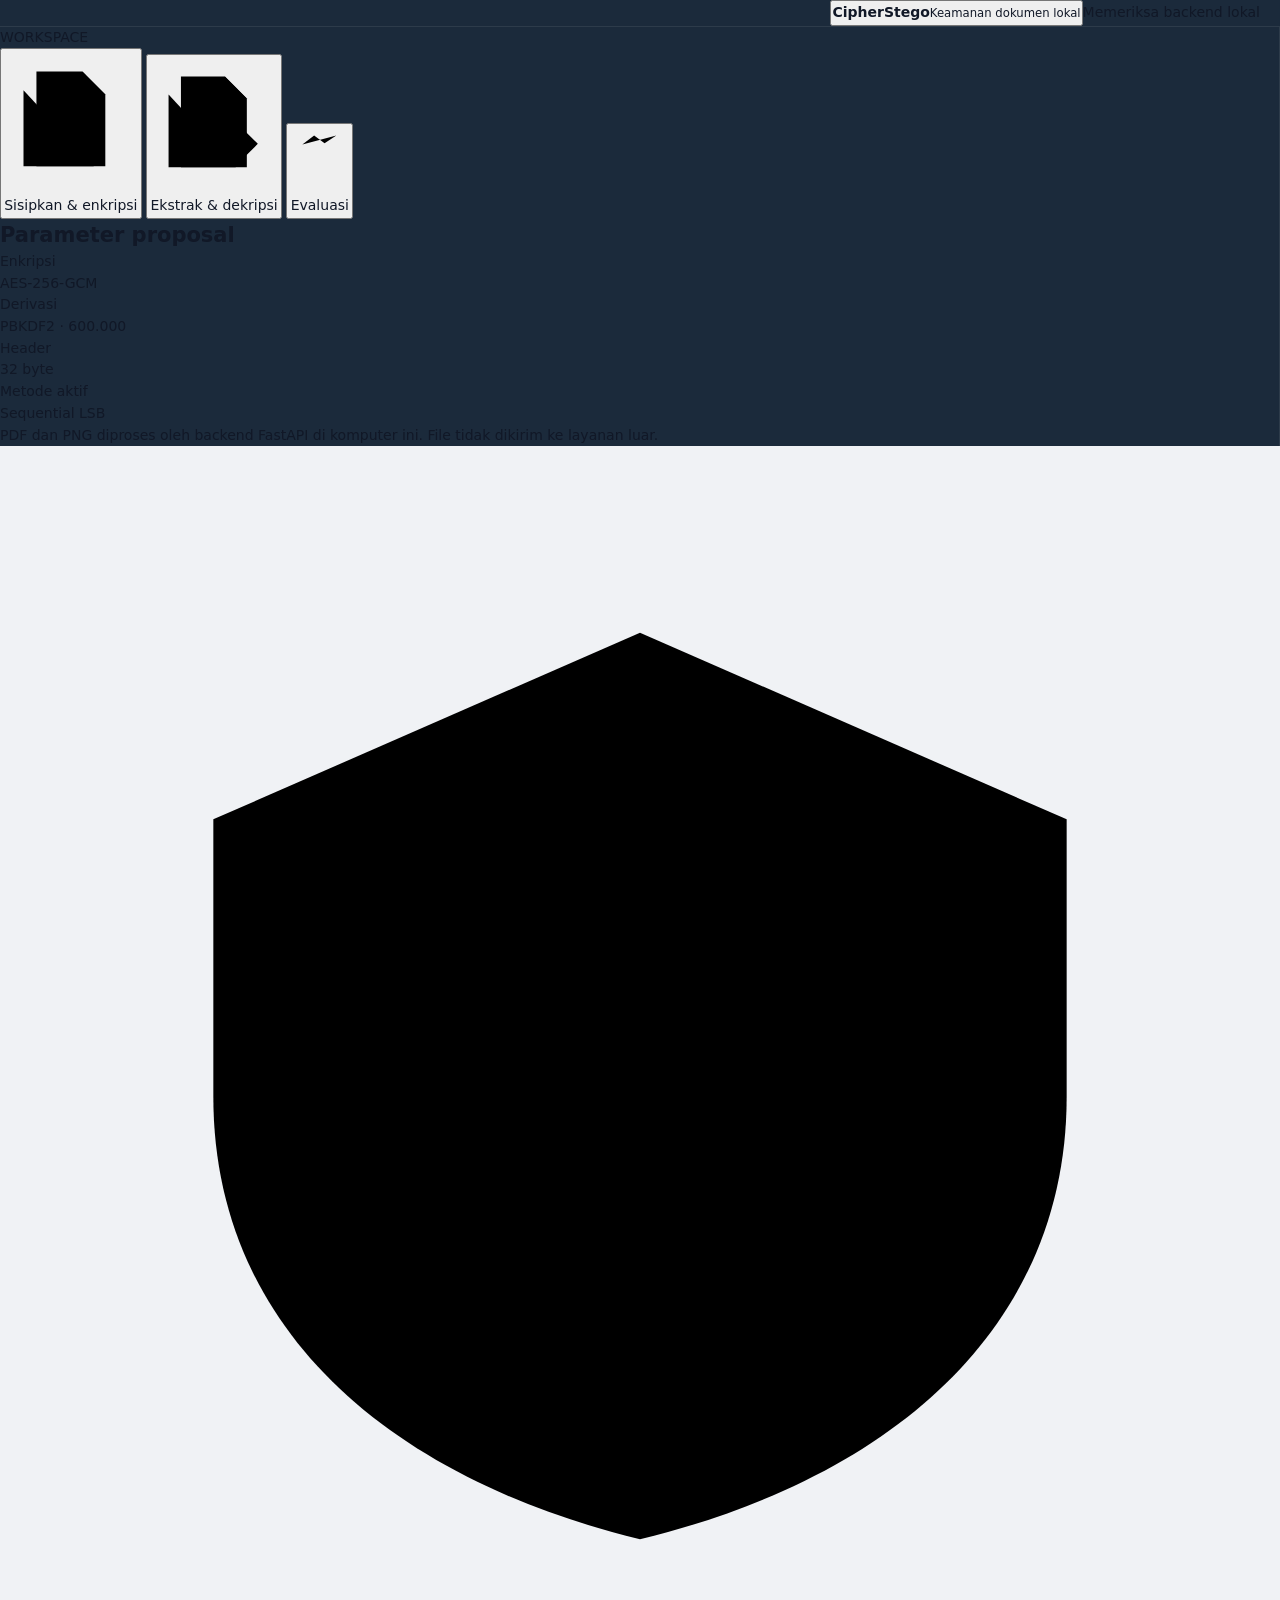
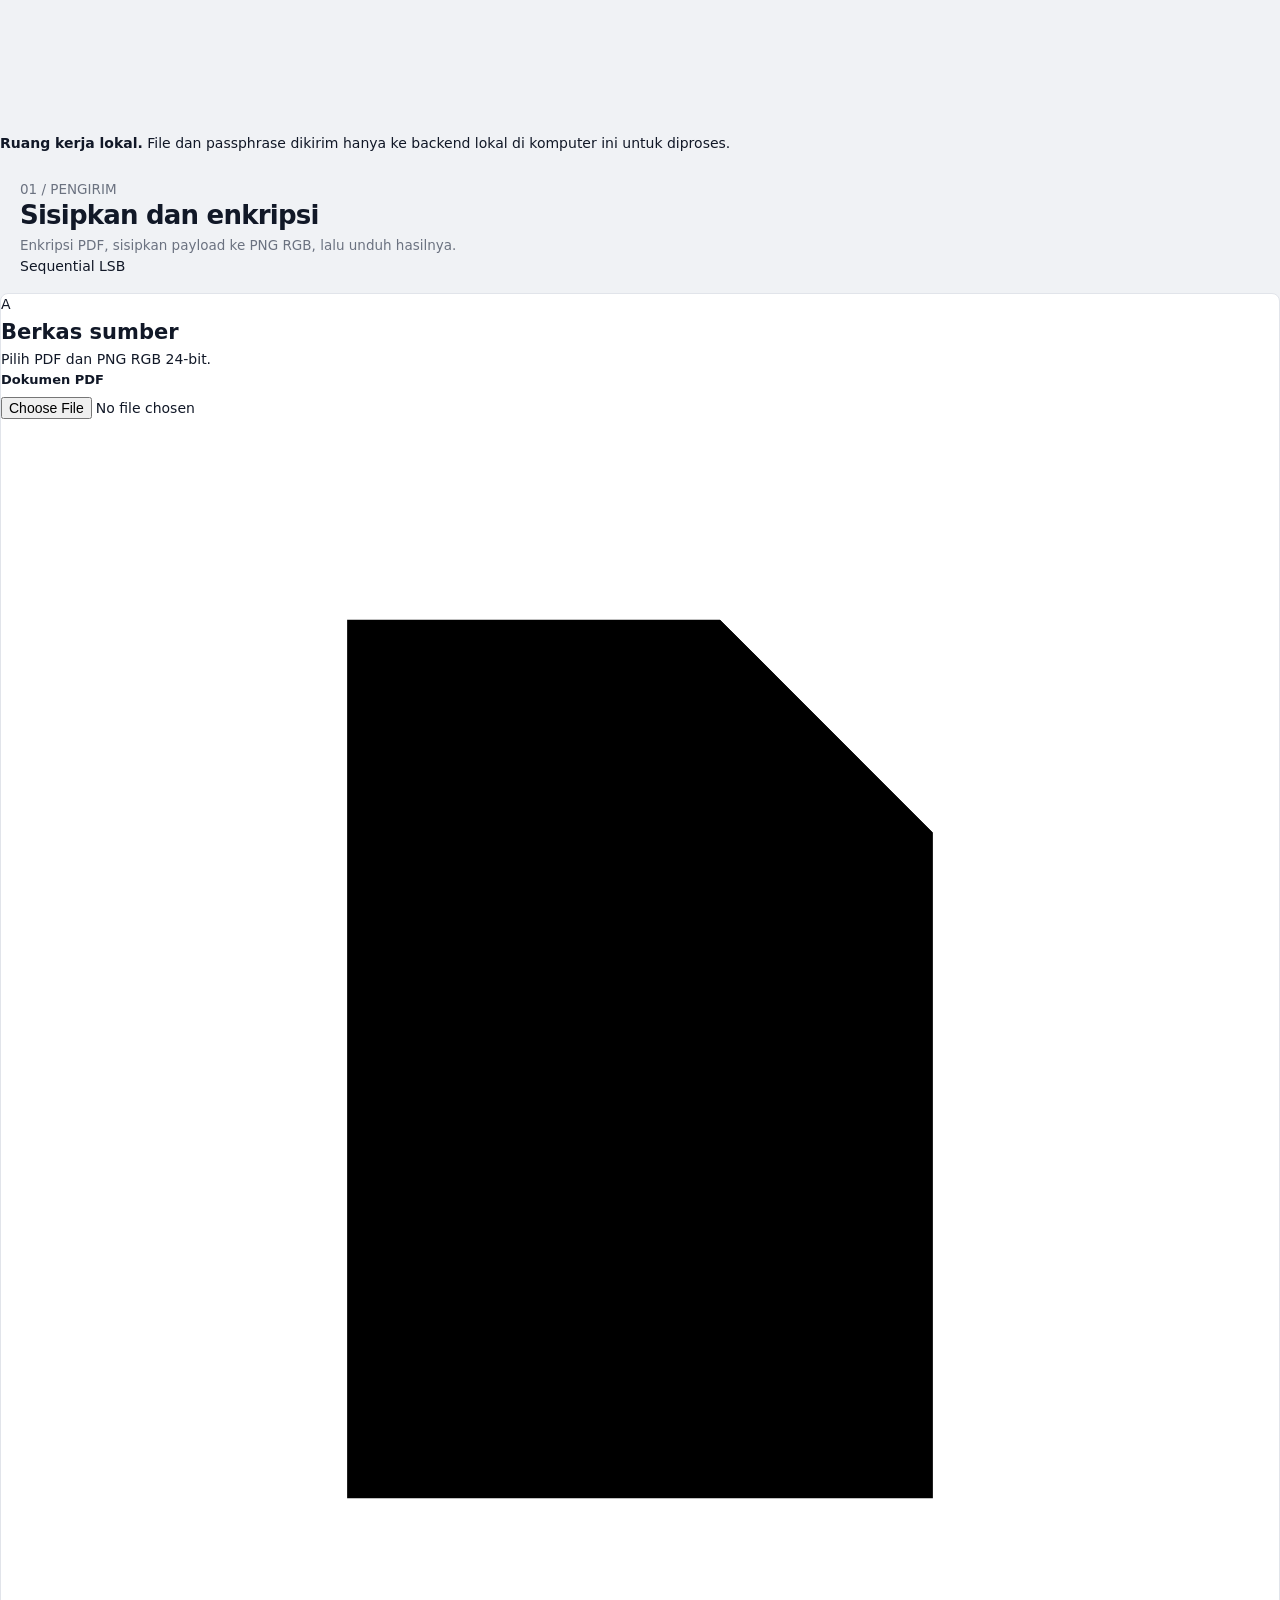
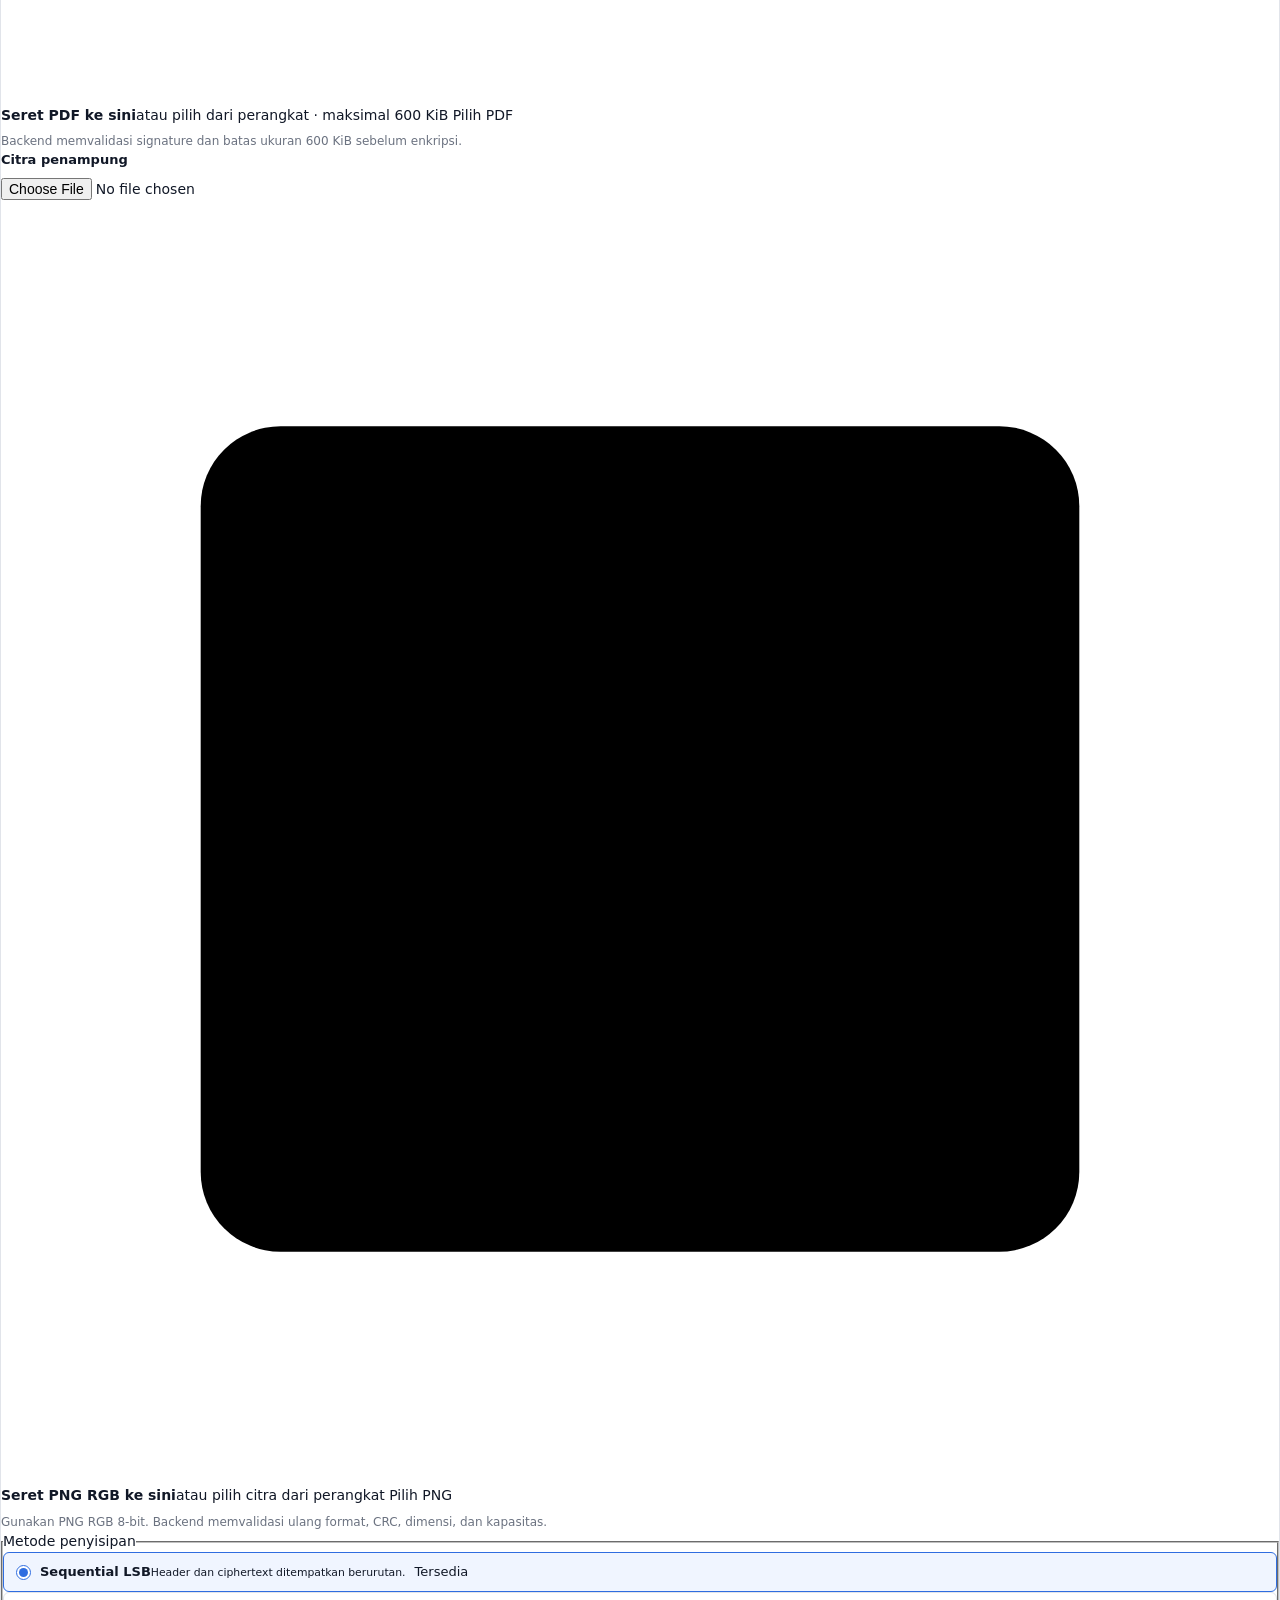
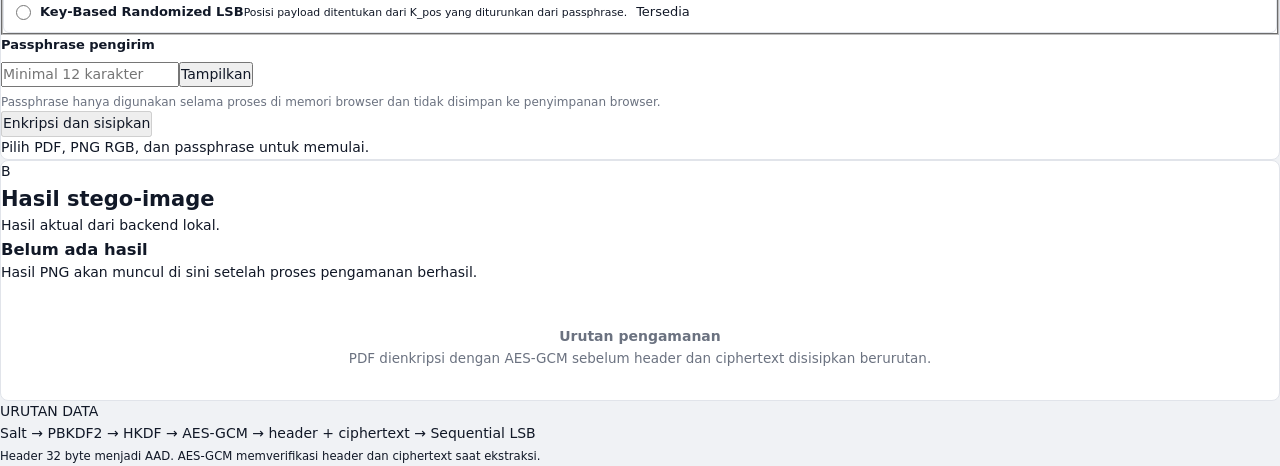
==== frontend/index.html @ 3d760111 "Restructure repository: include backend, frontend, android, docs, and cleanup pycache" ====
<!doctype html>
<html lang="id">
<head>
  <meta charset="utf-8">
  <meta name="viewport" content="width=device-width, initial-scale=1">
  <meta name="color-scheme" content="light">
  <meta name="theme-color" content="#f4f5f3">
  <title>CipherStego | Workstation Keamanan Dokumen</title>
  <link rel="stylesheet" href="/styles.css">
  <script src="/app.js" defer></script>
</head>
<body>
  <header class="topbar">
    <button class="brand" id="brand-home" type="button" aria-label="Buka Sisipkan dan enkripsi">
      <span class="brand-mark" aria-hidden="true"><span></span><span></span><span></span></span>
      <span class="brand-copy"><strong>CipherStego</strong><small>Keamanan dokumen lokal</small></span>
    </button>
    <div class="topbar-status">
      <span class="status-pip" aria-hidden="true"></span>
      <span id="backend-status" role="status" aria-live="polite">Memeriksa backend lokal</span>
    </div>
  </header>

  <aside class="sidebar" id="sidebar">
    <div class="nav-group">
      <p class="nav-caption">WORKSPACE</p>
      <nav class="main-nav" aria-label="Navigasi utama">
        <button type="button" class="nav-link active" data-view="embed" aria-current="page">
          <svg class="nav-icon" viewBox="0 0 24 24" aria-hidden="true"><path d="M6 3.75h8l4 4v12.5H6z"/><path d="M14 3.75v4h4M9 13h6M9 16.5h6"/><path d="M3.75 7v13.25H16"/></svg>
          <span>Sisipkan &amp; enkripsi</span>
        </button>
        <button type="button" class="nav-link" data-view="extract">
          <svg class="nav-icon" viewBox="0 0 24 24" aria-hidden="true"><path d="M6 3.75h8l4 4v12.5H6z"/><path d="M14 3.75v4h4M9 13h6M9 16.5h4"/><path d="M3.75 7v13.25H16"/><path d="M17.5 13.5 20 16l-2.5 2.5M20 16h-5"/></svg>
          <span>Ekstrak &amp; dekripsi</span>
        </button>
        <button type="button" class="nav-link" data-view="evaluate">
          <svg class="nav-icon" viewBox="0 0 24 24" aria-hidden="true"><path d="M4 19.5h16M6.5 16V10M11.75 16V5M17 16v-3.5"/><path d="M5.5 7.5 10 4l4 3 4.5-3"/></svg>
          <span>Evaluasi</span>
        </button>
      </nav>
    </div>

    <section class="spec-panel" aria-labelledby="spec-title">
      <div class="spec-heading"><span class="spec-rule" aria-hidden="true"></span><h2 id="spec-title">Parameter proposal</h2></div>
      <dl>
        <dt>Enkripsi</dt><dd>AES-256-GCM</dd>
        <dt>Derivasi</dt><dd>PBKDF2 · 600.000</dd>
        <dt>Header</dt><dd>32 byte</dd>
        <dt>Metode aktif</dt><dd>Sequential LSB</dd>
      </dl>
      <p>PDF dan PNG diproses oleh backend FastAPI di komputer ini. File tidak dikirim ke layanan luar.</p>
    </section>
  </aside>

  <main class="workspace">
    <div class="local-notice" role="note">
      <svg viewBox="0 0 24 24" aria-hidden="true"><path d="M12 3.5 20 7v5.2c0 4.2-3.1 7.1-8 8.3-4.9-1.2-8-4.1-8-8.3V7z"/><path d="m9 12 2 2 4-4"/></svg>
      <p><strong>Ruang kerja lokal.</strong> File dan passphrase dikirim hanya ke backend lokal di komputer ini untuk diproses.</p>
    </div>

    <section class="view active" id="view-embed" aria-labelledby="embed-title">
      <header class="page-heading">
        <div>
          <p class="eyebrow">01 / PENGIRIM</p>
          <h1 id="embed-title" tabindex="-1">Sisipkan dan enkripsi</h1>
          <p class="page-intro">Enkripsi PDF, sisipkan payload ke PNG RGB, lalu unduh hasilnya.</p>
        </div>
        <div class="method-stamp"><span class="stamp-dot" aria-hidden="true"></span><span id="embed-method-stamp">Sequential LSB</span></div>
      </header>

      <div class="work-grid">
        <section class="panel input-panel" aria-labelledby="sender-files-title">
          <div class="panel-heading">
            <span class="step-mark" aria-hidden="true">A</span>
            <div><h2 id="sender-files-title">Berkas sumber</h2><p>Pilih PDF dan PNG RGB 24-bit.</p></div>
          </div>

          <div class="field-block">
            <span class="field-label" id="pdf-label">Dokumen PDF</span>
            <label class="drop-zone" for="embed-pdf" data-drop-zone data-for="embed-pdf">
              <input class="file-input" id="embed-pdf" type="file" accept="application/pdf,.pdf" aria-labelledby="pdf-label" aria-describedby="pdf-help">
              <svg class="upload-glyph" viewBox="0 0 24 24" aria-hidden="true"><path d="M6.5 3.75h7l4 4v12.5h-11z"/><path d="M13.5 3.75v4h4M9 14h6M12 17V10m-2.5 2.5L12 10l2.5 2.5"/></svg>
              <span class="drop-copy"><strong>Seret PDF ke sini</strong><span>atau pilih dari perangkat · maksimal 600 KiB</span></span>
              <span class="choose-file">Pilih PDF</span>
            </label>
            <p class="field-help" id="pdf-help">Backend memvalidasi signature dan batas ukuran 600 KiB sebelum enkripsi.</p>
            <div class="file-summary" id="embed-pdf-summary" role="status" aria-live="polite" hidden></div>
          </div>

          <div class="field-block">
            <span class="field-label" id="cover-label">Citra penampung</span>
            <label class="drop-zone" for="embed-cover" data-drop-zone data-for="embed-cover">
              <input class="file-input" id="embed-cover" type="file" accept="image/png,.png" aria-labelledby="cover-label" aria-describedby="cover-help">
              <svg class="upload-glyph" viewBox="0 0 24 24" aria-hidden="true"><rect x="3.75" y="4.25" width="16.5" height="15.5" rx="1.5"/><circle cx="9" cy="9" r="1.5"/><path d="m5 17 5-5 3 3 2-2 4 4"/></svg>
              <span class="drop-copy"><strong>Seret PNG RGB ke sini</strong><span>atau pilih citra dari perangkat</span></span>
              <span class="choose-file">Pilih PNG</span>
            </label>
            <p class="field-help" id="cover-help">Gunakan PNG RGB 8-bit. Backend memvalidasi ulang format, CRC, dimensi, dan kapasitas.</p>
            <div class="file-summary" id="embed-cover-summary" role="status" aria-live="polite" hidden></div>
            <div class="capacity-readout" id="capacity-readout" hidden>
              <div><span>Kapasitas untuk PDF</span><strong id="capacity-value">Belum dihitung</strong></div>
              <div class="capacity-track" aria-hidden="true"><span id="capacity-bar"></span></div>
              <p id="capacity-detail">Kapasitas mempertimbangkan header 32 byte dan tag GCM 16 byte.</p>
            </div>
            <div class="preview-frame" id="cover-preview-frame" hidden>
              <img id="cover-preview" alt="Pratinjau citra penampung yang dipilih">
              <span class="preview-caption" id="cover-preview-caption"></span>
            </div>
          </div>

          <fieldset class="method-choice">
            <legend>Metode penyisipan</legend>
            <label class="method-option selected">
              <input type="radio" name="embed-mode" value="sequential" checked>
              <span><strong>Sequential LSB</strong><small>Header dan ciphertext ditempatkan berurutan.</small></span>
              <span class="available-mark">Tersedia</span>
            </label>
            <label class="method-option">
              <input type="radio" name="embed-mode" value="randomized" aria-describedby="randomized-note">
              <span><strong>Key-Based Randomized LSB</strong><small id="randomized-note">Posisi payload ditentukan dari K_pos yang diturunkan dari passphrase.</small></span>
              <span class="available-mark">Tersedia</span>
            </label>
          </fieldset>
          <p class="field-help" id="embed-kpos-note" hidden>K_pos berasal dari HKDF dan dipakai lokal untuk menyusun ulang urutan posisi. Kunci tidak dikirim kembali ke browser.</p>

          <div class="field-block passphrase-block">
            <label class="field-label" for="embed-pass">Passphrase pengirim</label>
            <div class="password-control"><input id="embed-pass" type="password" autocomplete="off" minlength="12" placeholder="Minimal 12 karakter"><button class="text-button" type="button" data-toggle-password="embed-pass" aria-pressed="false">Tampilkan</button></div>
            <p class="field-help">Passphrase hanya digunakan selama proses di memori browser dan tidak disimpan ke penyimpanan browser.</p>
          </div>

          <div class="action-block">
            <button class="button primary" id="embed-submit" type="button" disabled aria-describedby="embed-status">Enkripsi dan sisipkan</button>
            <p class="status" id="embed-status" role="status" aria-live="polite">Pilih PDF, PNG RGB, dan passphrase untuk memulai.</p>
          </div>
        </section>

        <section class="panel output-panel" aria-labelledby="embed-output-title">
          <div class="panel-heading">
            <span class="step-mark output-mark" aria-hidden="true">B</span>
            <div><h2 id="embed-output-title">Hasil stego-image</h2><p>Hasil aktual dari backend lokal.</p></div>
          </div>
          <div class="empty-state" id="embed-empty">
            <div class="empty-document" aria-hidden="true"><span></span><span></span><span></span></div>
            <h3>Belum ada hasil</h3>
            <p>Hasil PNG akan muncul di sini setelah proses pengamanan berhasil.</p>
          </div>
          <div class="result-content" id="embed-result" hidden aria-live="polite">
            <p class="status" id="embed-result-status" role="status"></p>
            <div class="preview-frame result-preview"><img id="stego-result-preview" alt="Pratinjau stego-PNG hasil pengamanan"><span class="preview-caption" id="stego-result-caption"></span></div>
            <dl class="result-metadata">
              <div><dt>Metode</dt><dd id="embed-result-method"></dd></div>
              <div><dt>Dimensi</dt><dd id="embed-result-dimensions"></dd></div>
              <div><dt>Payload PDF</dt><dd id="embed-result-payload"></dd></div>
              <div><dt>Kapasitas terpakai</dt><dd id="embed-result-capacity"></dd></div>
              <div><dt>Waktu proses</dt><dd id="embed-result-time"></dd></div>
              <div class="hash-row"><dt>SHA-256 PDF sumber</dt><dd id="embed-result-hash"></dd></div>
            </dl>
            <a class="button secondary download-link" id="stego-download" download>Unduh stego-PNG</a>
          </div>
          <div class="result-placeholder">
            <span class="placeholder-rule" aria-hidden="true"></span>
            <div><strong>Urutan pengamanan</strong><p>PDF dienkripsi dengan AES-GCM sebelum header dan ciphertext disisipkan berurutan.</p></div>
          </div>
        </section>
      </div>

      <section class="process-note" aria-label="Urutan pengamanan">
        <span class="process-label">URUTAN DATA</span>
        <p id="embed-process-sequence">Salt → PBKDF2 → HKDF → AES-GCM → header + ciphertext → Sequential LSB</p>
        <small>Header 32 byte menjadi AAD. AES-GCM memverifikasi header dan ciphertext saat ekstraksi.</small>
      </section>
    </section>

    <section class="view" id="view-extract" aria-labelledby="extract-title" hidden>
      <header class="page-heading">
        <div>
          <p class="eyebrow">02 / PENERIMA</p>
          <h1 id="extract-title" tabindex="-1">Ekstrak dan pulihkan</h1>
          <p class="page-intro">Ekstrak payload dan pulihkan PDF setelah autentikasi GCM berhasil.</p>
        </div>
        <div class="method-stamp"><span class="stamp-dot" aria-hidden="true"></span><span id="extract-method-stamp">Sequential LSB</span></div>
      </header>

      <div class="work-grid">
        <section class="panel input-panel" aria-labelledby="receiver-file-title">
          <div class="panel-heading"><span class="step-mark" aria-hidden="true">A</span><div><h2 id="receiver-file-title">Stego-PNG</h2><p>Pilih gambar hasil penyisipan yang valid.</p></div></div>
          <div class="field-block">
            <span class="field-label" id="stego-label">Citra stego</span>
            <label class="drop-zone" for="extract-stego" data-drop-zone data-for="extract-stego">
              <input class="file-input" id="extract-stego" type="file" accept="image/png,.png" aria-labelledby="stego-label" aria-describedby="stego-help">
              <svg class="upload-glyph" viewBox="0 0 24 24" aria-hidden="true"><rect x="3.75" y="4.25" width="16.5" height="15.5" rx="1.5"/><circle cx="9" cy="9" r="1.5"/><path d="m5 17 5-5 3 3 2-2 4 4"/></svg>
              <span class="drop-copy"><strong>Seret stego-PNG ke sini</strong><span>atau pilih file dari perangkat</span></span>
              <span class="choose-file">Pilih PNG</span>
            </label>
            <p class="field-help" id="stego-help">Pratinjau tidak membaca isi PDF. Header, ciphertext, dan tag GCM divalidasi oleh backend.</p>
            <div class="file-summary" id="extract-stego-summary" role="status" aria-live="polite" hidden></div>
            <div class="preview-frame receiver-preview" id="stego-preview-frame" hidden>
              <img id="stego-preview" alt="Pratinjau stego-PNG yang dipilih">
              <span class="preview-caption" id="stego-preview-caption"></span>
            </div>
          </div>

          <div class="field-block passphrase-block">
            <label class="field-label" for="extract-pass">Passphrase penerima</label>
            <div class="password-control"><input id="extract-pass" type="password" autocomplete="off" minlength="12" placeholder="Masukkan passphrase pengirim"><button class="text-button" type="button" data-toggle-password="extract-pass" aria-pressed="false">Tampilkan</button></div>
            <p class="field-help">Passphrase hanya digunakan selama proses di memori browser dan tidak disimpan ke penyimpanan browser.</p>
          </div>

          <fieldset class="method-choice">
            <legend>Metode saat penyisipan</legend>
            <label class="method-option selected"><input type="radio" name="extract-mode" value="sequential" checked><span><strong>Sequential LSB</strong><small>Baca header dan ciphertext secara berurutan.</small></span><span class="available-mark">Tersedia</span></label>
            <label class="method-option"><input type="radio" name="extract-mode" value="randomized" aria-describedby="extract-randomized-note"><span><strong>Key-Based Randomized LSB</strong><small id="extract-randomized-note">Header dibaca berurutan; posisi ciphertext direkonstruksi dari K_pos.</small></span><span class="available-mark">Tersedia</span></label>
          </fieldset>
          <p class="field-help" id="extract-kpos-note" hidden>K_pos diturunkan dari passphrase dan salt pada header, lalu hanya digunakan lokal untuk merekonstruksi posisi payload.</p>

          <div class="action-block">
            <button class="button primary" id="extract-submit" type="button" disabled aria-describedby="extract-status">Ekstrak dan verifikasi</button>
            <p class="status" id="extract-status" role="status" aria-live="polite">Pilih stego-PNG dan masukkan passphrase untuk memulai.</p>
          </div>

          <div class="tamper-note">
            <span class="tamper-mark" aria-hidden="true">!</span>
            <p><strong>Autentikasi payload</strong><br>Passphrase salah atau data yang berubah akan ditolak. PDF hanya tersedia setelah tag GCM valid.</p>
          </div>
        </section>

        <section class="panel output-panel" aria-labelledby="gcm-output-title">
          <div class="panel-heading"><span class="step-mark output-mark" aria-hidden="true">B</span><div><h2 id="gcm-output-title">Autentikasi GCM</h2><p>PDF hanya dapat ditampilkan setelah tag valid.</p></div></div>
          <div class="empty-state" id="extract-empty">
            <div class="verification-seal" aria-hidden="true"><span></span></div>
            <h3>Menunggu verifikasi</h3>
            <p>PDF tidak akan dibuat atau ditampilkan sebelum autentikasi GCM berhasil.</p>
          </div>
          <div class="result-content" id="extract-result" hidden aria-live="polite">
            <p class="status" id="extract-result-status" role="status"></p>
            <dl class="result-metadata">
              <div><dt>Metode</dt><dd id="extract-result-method"></dd></div>
              <div><dt>Status autentikasi</dt><dd id="extract-result-auth"></dd></div>
              <div><dt>Ukuran PDF pulih</dt><dd id="extract-result-size"></dd></div>
              <div><dt>Waktu proses</dt><dd id="extract-result-time"></dd></div>
              <div class="hash-row"><dt>SHA-256 PDF pulih</dt><dd id="extract-result-hash"></dd></div>
            </dl>
            <a class="button secondary download-link" id="pdf-download" download>Unduh PDF pulih</a>
          </div>
          <div class="result-placeholder">
            <span class="placeholder-rule" aria-hidden="true"></span>
            <div><strong>Aturan pemulihan</strong><p>Tag GCM memeriksa ciphertext serta header yang diteruskan sebagai AAD.</p></div>
          </div>
        </section>
      </div>

      <section class="process-note" aria-label="Batas autentikasi">
        <span class="process-label">BATAS AUTENTIKASI</span>
        <p>Tag valid menunjukkan data cocok dengan kunci bersama.</p>
        <small>Tag tidak membuktikan identitas pengirim. SHA-256 dipakai sebagai pembanding integritas file, bukan autentikasi.</small>
      </section>
    </section>

    <section class="view" id="view-evaluate" aria-labelledby="evaluate-title" hidden>
      <header class="page-heading">
        <div>
          <p class="eyebrow">03 / EVALUASI</p>
          <h1 id="evaluate-title" tabindex="-1">Rencana pengujian</h1>
          <p class="page-intro">Metrik dan perbandingan mengikuti skenario proposal.</p>
        </div>
        <div class="method-stamp pending-stamp"><span class="stamp-dot" aria-hidden="true"></span>Menunggu backend</div>
      </header>

      <section class="panel study-panel" aria-labelledby="study-title">
        <div class="study-intro">
          <div class="panel-heading"><span class="step-mark" aria-hidden="true">S</span><div><h2 id="study-title">Rancangan eksperimen</h2><p>API dapat mengevaluasi satu sampel; halaman ini belum mengirim permintaan evaluasi.</p></div></div>
          <dl class="study-facts">
            <div><dt>Payload</dt><dd>10 PDF · 10–600 KiB</dd></div>
            <div><dt>Cover</dt><dd>3 PNG RGB · 1920 × 1080</dd></div>
            <div><dt>Perbandingan</dt><dd>30 pasangan metode</dd></div>
            <div><dt>Pengulangan waktu</dt><dd>5 kali per kombinasi</dd></div>
          </dl>
        </div>
        <div class="table-section">
          <div class="table-heading"><div><h2>Metrik penelitian</h2><p>Belum ada hasil eksperimen yang ditampilkan pada halaman ini.</p></div><span class="pending-label">Belum ada hasil</span></div>
          <div class="table-wrap" role="region" aria-label="Tabel metrik penelitian" tabindex="0">
            <table>
              <thead><tr><th scope="col">Metrik</th><th scope="col">Sequential LSB</th><th scope="col">Key-Based Randomized LSB</th><th scope="col">Status</th></tr></thead>
              <tbody>
                <tr><th scope="row">MSE, PSNR, SSIM</th><td>MSE/PSNR tersedia melalui API</td><td>MSE/PSNR tersedia melalui API</td><td>SSIM belum terdefinisi lengkap</td></tr>
                <tr><th scope="row">Waktu embedding dan extraction</th><td>Tersedia per permintaan API</td><td>Tersedia per permintaan API</td><td>Belum ada lima ulangan eksperimen</td></tr>
                <tr><th scope="row">Chi-square dan RS analysis</th><td>Belum dianalisis</td><td>Belum dianalisis</td><td>Metodologi belum terdefinisi lengkap</td></tr>
              </tbody>
            </table>
          </div>
          <div class="evaluation-status" role="status"><span class="status-pip pending-pip" aria-hidden="true"></span><p>Endpoint evaluasi satu sampel tersedia; halaman ini belum menjalankan atau menyimpan pengukuran.</p></div>
        </div>
      </section>

      <section class="process-note" aria-label="Batas interpretasi">
        <span class="process-label">INTERPRETASI</span>
        <p>Belum ada angka hasil pada halaman ini.</p>
        <small>Pengujian satu pasangan tidak menggantikan dataset proposal. Chi-square dan RS analysis juga bukan bukti bahwa pesan tidak dapat dideteksi.</small>
      </section>
    </section>
  </main>
</body>
</html>
---- styles.css ----
/* ─── Reset & tokens ─────────────────────────────────────────── */
:root {
  color-scheme: light;

  /* Sidebar */
  --sidebar-bg:   #1b2a3b;
  --sidebar-w:    224px;
  --sidebar-ink:  #c8d4e3;
  --sidebar-muted:#7a92ab;
  --sidebar-line: rgba(255,255,255,.08);
  --sidebar-active-bg: rgba(255,255,255,.10);
  --sidebar-active-ink: #ffffff;

  /* Canvas / surface */
  --canvas:  #f0f2f5;
  --surface: #ffffff;
  --line:    #e1e4ea;
  --ink:     #111827;
  --muted:   #6b7280;

  /* Accent */
  --blue:       #2f6de0;
  --blue-hover: #1d57c5;
  --green:      #15803d;
  --red:        #b91c1c;
  --amber-bg:   #fffbeb;
  --amber-border:#fbbf24;
  --amber-ink:  #92400e;

  --radius: 8px;
  --radius-sm: 5px;

  font-family: Inter, ui-sans-serif, system-ui, -apple-system, "Segoe UI", sans-serif;
  font-synthesis: none;
  text-rendering: optimizeLegibility;
}

*, *::before, *::after { box-sizing: border-box; margin: 0; padding: 0; }

body {
  min-height: 100vh;
  background: var(--canvas);
  color: var(--ink);
  font-size: 14px;
  line-height: 1.55;
}

button, input { font: inherit; color: inherit; }
button { cursor: pointer; }
button:disabled { cursor: not-allowed; }
[hidden] { display: none !important; }
button:focus-visible, input:focus-visible {
  outline: 3px solid rgba(47, 109, 224, .3);
  outline-offset: 2px;
}

/* ─── App shell ───────────────────────────────────────────────── */
.app-shell {
  display: grid;
  grid-template-columns: var(--sidebar-w) minmax(0, 1fr);
  grid-template-rows: 44px minmax(0, 1fr);
  grid-template-areas:
    "topbar topbar"
    "sidebar main";
  min-height: 100vh;
}

/* ─── Topbar ──────────────────────────────────────────────────── */
.topbar {
  grid-area: topbar;
  display: flex;
  align-items: center;
  justify-content: flex-end;
  padding: 0 20px;
  background: var(--sidebar-bg);
  border-bottom: 1px solid var(--sidebar-line);
}

.api-status {
  display: flex;
  align-items: center;
  gap: 7px;
  color: var(--sidebar-muted);
  font-size: 12px;
}
.api-status-dot {
  width: 7px;
  height: 7px;
  border-radius: 50%;
  background: #34d399;
  flex: 0 0 7px;
}
.api-status-dot.offline { background: var(--sidebar-muted); }

/* ─── Sidebar ─────────────────────────────────────────────────── */
.sidebar {
  grid-area: sidebar;
  display: flex;
  flex-direction: column;
  background: var(--sidebar-bg);
  border-right: 1px solid var(--sidebar-line);
  overflow-y: auto;
}

.sidebar-section-label {
  padding: 20px 16px 8px;
  color: var(--sidebar-muted);
  font-size: 11px;
  font-weight: 650;
  letter-spacing: .07em;
  text-transform: uppercase;
}

.sidebar-nav {
  display: flex;
  flex-direction: column;
  gap: 2px;
  padding: 0 8px;
}

.sidebar-link {
  display: flex;
  align-items: center;
  gap: 10px;
  min-height: 40px;
  padding: 0 10px;
  border: 0;
  border-radius: 6px;
  background: transparent;
  color: var(--sidebar-ink);
  font-size: 13.5px;
  font-weight: 500;
  text-align: left;
  transition: background .12s ease;
}
.sidebar-link:hover { background: rgba(255,255,255,.07); }
.sidebar-link.active {
  background: var(--sidebar-active-bg);
  color: var(--sidebar-active-ink);
  font-weight: 600;
}
.sidebar-link svg {
  width: 17px;
  height: 17px;
  flex: 0 0 17px;
  opacity: .75;
}
.sidebar-link.active svg { opacity: 1; }

/* Parameter proposal card at bottom of sidebar */
.sidebar-params {
  margin: auto 0 0;
  padding: 14px 16px 20px;
}
.param-card {
  padding: 12px 14px;
  background: rgba(0,0,0,.2);
  border-left: 3px solid var(--blue);
  border-radius: 4px;
}
.param-card-title {
  display: block;
  margin-bottom: 10px;
  color: var(--sidebar-muted);
  font-size: 11px;
  font-weight: 650;
  letter-spacing: .06em;
  text-transform: uppercase;
}
.param-row {
  display: grid;
  grid-template-columns: auto 1fr;
  gap: 2px 10px;
  align-items: baseline;
}
.param-label {
  color: var(--sidebar-muted);
  font-size: 11.5px;
}
.param-value {
  color: #a5b8cc;
  font-family: "JetBrains Mono", ui-monospace, Consolas, monospace;
  font-size: 11px;
  text-align: right;
}
.param-note {
  margin-top: 10px;
  color: var(--sidebar-muted);
  font-size: 11px;
  line-height: 1.5;
}

/* ─── Main content area ───────────────────────────────────────── */
.main-content {
  grid-area: main;
  display: flex;
  flex-direction: column;
  min-height: 0;
  overflow-y: auto;
}

.view { display: none; }
.view.active { display: flex; flex-direction: column; flex: 1; }

/* Alert banner */
.alert-banner {
  display: flex;
  align-items: flex-start;
  gap: 10px;
  margin: 18px 20px 0;
  padding: 10px 14px;
  background: var(--amber-bg);
  border: 1px solid var(--amber-border);
  border-radius: var(--radius-sm);
  color: var(--amber-ink);
  font-size: 13px;
  line-height: 1.5;
}
.alert-banner svg { flex: 0 0 16px; width: 16px; height: 16px; margin-top: 2px; }
.alert-banner strong { font-weight: 650; }

/* Page heading */
.page-heading {
  padding: 20px 20px 16px;
}
.page-subtext {
  display: block;
  margin-bottom: 4px;
  color: var(--muted);
  font-size: 11px;
  font-weight: 650;
  letter-spacing: .07em;
  text-transform: uppercase;
}
.page-heading h1 {
  font-size: 26px;
  font-weight: 720;
  line-height: 1.2;
  letter-spacing: -.03em;
}
.page-heading p {
  margin-top: 4px;
  color: var(--muted);
  font-size: 13.5px;
}
.method-badge {
  display: inline-flex;
  align-items: center;
  gap: 6px;
  padding: 5px 12px;
  border: 1px solid var(--line);
  border-radius: 20px;
  color: var(--muted);
  font-size: 12px;
  font-weight: 600;
  background: var(--surface);
}
.method-badge-dot { width: 7px; height: 7px; border-radius: 50%; background: var(--blue); flex: 0 0 7px; }
.page-heading-row {
  display: flex;
  align-items: flex-start;
  justify-content: space-between;
  gap: 12px;
}

/* Two-column workbench */
.workbench {
  display: grid;
  grid-template-columns: minmax(0, 1fr) minmax(0, 1fr);
  gap: 14px;
  padding: 0 20px 28px;
  flex: 1;
}

.panel {
  background: var(--surface);
  border: 1px solid var(--line);
  border-radius: var(--radius);
  display: flex;
  flex-direction: column;
}

.panel-header {
  display: flex;
  align-items: flex-start;
  gap: 10px;
  padding: 16px 18px 14px;
  border-bottom: 1px solid var(--line);
}
.panel-badge {
  display: grid;
  place-items: center;
  width: 26px;
  height: 26px;
  border-radius: 6px;
  background: var(--canvas);
  border: 1px solid var(--line);
  color: var(--muted);
  font-size: 12px;
  font-weight: 700;
  flex: 0 0 26px;
}
.panel-title { font-size: 15px; font-weight: 650; }
.panel-subtitle { margin-top: 2px; color: var(--muted); font-size: 12px; }

.panel-body { padding: 16px 18px; flex: 1; display: flex; flex-direction: column; gap: 0; }

/* Field groups */
.field-group { margin-bottom: 18px; }
.field-label {
  display: block;
  margin-bottom: 7px;
  font-size: 13px;
  font-weight: 630;
}

/* File drop row */
.file-drop {
  position: relative;
  display: flex;
  align-items: center;
  gap: 10px;
  min-height: 52px;
  padding: 8px 10px;
  border: 1.5px dashed var(--line);
  border-radius: var(--radius-sm);
  background: #fafbfd;
  transition: border-color .15s ease, background .15s ease;
}
.file-drop:hover, .file-drop:focus-within { border-color: #9eb6e8; background: #f5f8ff; }
.file-drop svg.file-type-icon { width: 20px; height: 20px; color: var(--muted); flex: 0 0 20px; }
.file-drop-text { min-width: 0; flex: 1; }
.file-drop-primary { display: block; font-size: 13px; font-weight: 550; color: var(--ink); }
.file-drop-secondary { display: block; color: var(--muted); font-size: 12px; }
.file-pick-btn {
  flex: 0 0 auto;
  padding: 5px 11px;
  border: 1px solid #c9d4e8;
  border-radius: 5px;
  background: var(--surface);
  color: #344054;
  font-size: 12px;
  font-weight: 600;
  z-index: 1;
}
.file-pick-btn:hover { border-color: var(--blue); color: var(--blue); }
.file-drop input[type="file"] {
  position: absolute;
  inset: 0;
  width: 100%;
  height: 100%;
  opacity: 0;
  cursor: pointer;
}
.file-drop:focus-within { outline: 3px solid rgba(47,109,224,.22); outline-offset: 2px; }

/* Capacity bar */
.capacity-bar-wrap { margin-top: 8px; }
.capacity-bar-track { height: 5px; border-radius: 4px; background: #e9ebef; overflow: hidden; }
.capacity-bar-fill { height: 100%; width: 0; border-radius: inherit; background: var(--blue); transition: width .2s ease; }
.capacity-bar-label { display: flex; justify-content: space-between; margin-top: 5px; color: var(--muted); font-size: 11.5px; }

/* Method radio pills */
.method-group { margin-bottom: 18px; }
.method-group-label { display: block; margin-bottom: 8px; font-size: 13px; font-weight: 630; }
.method-options { display: flex; flex-direction: column; gap: 7px; }
.method-option {
  position: relative;
  display: flex;
  align-items: center;
  gap: 9px;
  padding: 9px 12px;
  border: 1px solid var(--line);
  border-radius: 6px;
  background: var(--surface);
  font-size: 13px;
  cursor: pointer;
}
.method-option:has(input:checked) { border-color: var(--blue); background: #f0f5ff; }
.method-option input[type="radio"] { accent-color: var(--blue); width: 15px; height: 15px; margin: 0; }
.method-option-name { font-weight: 550; }
.method-badge-pill {
  margin-left: auto;
  padding: 2px 8px;
  border-radius: 3px;
  font-size: 11px;
  font-weight: 650;
  background: #e8f0fb;
  color: var(--blue);
}
.method-badge-pill.unavailable { background: #f1f3f5; color: var(--muted); }

/* Password field */
.pass-group { margin-bottom: 20px; }
.password-wrap { position: relative; }
.password-wrap input {
  width: 100%;
  height: 42px;
  padding: 0 44px 0 11px;
  border: 1px solid #d0d5dd;
  border-radius: var(--radius-sm);
  background: var(--surface);
}
.password-wrap input::placeholder { color: #98a2b3; }
.password-wrap input:focus { border-color: var(--blue); outline: 3px solid rgba(47,109,224,.18); outline-offset: 1px; }
.eye-btn {
  position: absolute;
  top: 4px; right: 4px;
  width: 34px; height: 34px;
  display: grid; place-items: center;
  border: 0; border-radius: 4px;
  background: transparent;
  color: var(--muted);
}
.eye-btn:hover { background: var(--canvas); color: var(--ink); }
.eye-btn svg { width: 18px; height: 18px; }
.field-help { margin-top: 6px; color: var(--muted); font-size: 12px; line-height: 1.5; }

/* Buttons */
.btn {
  display: inline-flex;
  align-items: center;
  justify-content: center;
  gap: 6px;
  min-height: 40px;
  padding: 8px 14px;
  border: 1px solid transparent;
  border-radius: 6px;
  font-size: 13.5px;
  font-weight: 630;
  line-height: 1.25;
  transition: background .12s ease, border-color .12s ease;
}
.btn.primary { background: var(--blue); color: #fff; }
.btn.primary:hover:not(:disabled) { background: var(--blue-hover); }
.btn.secondary { border-color: #d0d5dd; background: var(--surface); color: #344054; }
.btn.secondary:hover:not(:disabled) { border-color: #98a2b3; background: #f9fafb; }
.btn:disabled { background: #eaecf0; border-color: #e4e7ec; color: #98a2b3; }
.btn-full { width: 100%; }
.btn-sm { min-height: 34px; padding: 5px 10px; font-size: 12.5px; }

/* Status line */
.status-line { min-height: 20px; margin-top: 10px; color: var(--muted); font-size: 12.5px; }
.status-line.ok  { color: var(--green); }
.status-line.err { color: var(--red); }

/* Right panel — empty / result state */
.result-placeholder {
  display: flex;
  flex-direction: column;
  align-items: center;
  justify-content: center;
  flex: 1;
  gap: 10px;
  padding: 32px;
  color: var(--muted);
  text-align: center;
}
.result-placeholder svg { width: 40px; height: 40px; color: #d1d5db; }
.result-placeholder p { font-size: 13.5px; }

.info-box {
  margin: 16px 18px;
  padding: 12px 14px;
  background: #f8f9fb;
  border: 1px solid var(--line);
  border-radius: 6px;
  font-size: 12.5px;
  color: #475467;
}
.info-box-title { font-weight: 650; margin-bottom: 4px; }

/* Result sheet (after embed/extract completes) */
.result-sheet { padding: 16px 18px; }
.result-heading { display: flex; align-items: flex-start; justify-content: space-between; gap: 12px; margin-bottom: 14px; }
.result-heading h2 { font-size: 16px; font-weight: 650; }
.result-actions { display: flex; flex-wrap: wrap; gap: 7px; margin-top: 14px; }
.result-list { display: grid; grid-template-columns: minmax(90px, .8fr) 2fr; border-top: 1px solid var(--line); margin-bottom: 10px; }
.result-list dt, .result-list dd { margin: 0; padding: 7px 0; border-bottom: 1px solid var(--line); }
.result-list dt { color: var(--muted); font-size: 12px; }
.result-list dd { font-size: 12.5px; overflow-wrap: anywhere; font-variant-numeric: tabular-nums; }
.result-list dd code { font-family: "JetBrains Mono", ui-monospace, Consolas, monospace; font-size: 11.5px; }
.preview-image { display: block; width: min(100%, 480px); max-height: 260px; margin: 10px auto 14px; border: 1px solid var(--line); border-radius: 5px; object-fit: contain; }
.banner { margin: 10px 0; padding: 10px 12px; border-radius: 5px; font-size: 13px; font-weight: 600; }
.banner.ok  { border: 1px solid #abefc6; background: #ecfdf3; color: #067647; }
.banner.err { border: 1px solid #fecdca; background: #fef3f2; color: #b42318; }

/* Evaluate view */
.eval-layout { padding: 0 20px 28px; display: flex; flex-direction: column; flex: 1; }
.eval-panel { background: var(--surface); border: 1px solid var(--line); border-radius: var(--radius); padding: 18px 20px; }
.eval-panel + .eval-panel { margin-top: 14px; }
.eval-header { display: flex; align-items: center; justify-content: space-between; gap: 16px; padding-bottom: 14px; border-bottom: 1px solid var(--line); margin-bottom: 16px; }
.eval-header h2 { font-size: 15px; font-weight: 650; }
.eval-fields { display: grid; grid-template-columns: repeat(2, minmax(0, 1fr)); gap: 0 16px; }
.eval-pass-row { grid-column: 1 / -1; margin-bottom: 12px; }

.metric-grid { display: grid; grid-template-columns: repeat(3, minmax(0, 1fr)); gap: 10px; margin: 14px 0; }
.metric-tile { display: grid; gap: 5px; padding: 12px 14px; border: 1px solid var(--line); border-radius: 6px; background: #fafbfc; }
.metric-tile > span { color: var(--muted); font-size: 12px; }
.metric-tile strong { font-size: 22px; font-weight: 680; font-variant-numeric: tabular-nums; letter-spacing: -.03em; }
.metric-tile small { color: #9ca3af; font-size: 10.5px; }
.table-wrap { overflow-x: auto; border: 1px solid var(--line); border-radius: 6px; }
table { width: 100%; border-collapse: collapse; font-size: 12.5px; text-align: left; }
th, td { padding: 10px 12px; border-bottom: 1px solid var(--line); vertical-align: top; }
thead { background: #f8f9fb; }
th { font-size: 11.5px; font-weight: 650; color: #475467; }
tbody tr:last-child td { border-bottom: 0; }
td { color: #344054; font-variant-numeric: tabular-nums; }
.callout { padding: 11px 13px; border-left: 3px solid #d0d5dd; background: #f9fafb; color: #475467; font-size: 12.5px; margin-top: 12px; border-radius: 0 4px 4px 0; }

/* Cover preview in embed */
.cover-preview { display: flex; align-items: center; gap: 10px; margin-top: 10px; color: var(--muted); font-size: 12px; }
.cover-preview img { width: 60px; height: 44px; border: 1px solid var(--line); border-radius: 4px; object-fit: cover; }

/* Tamper demo link */
.text-link { padding: 0; border: 0; background: transparent; color: var(--blue); font-size: 12px; font-weight: 550; text-decoration: none; }
.text-link:hover { text-decoration: underline; }
.tamper-wrap { margin: -6px 0 14px; }
.footnote { padding: 0 20px 20px; color: var(--muted); font-size: 12px; }

/* Header breakdown (embed result) */
.header-breakdown { display: grid; grid-template-columns: repeat(3, 1fr); border: 1px solid var(--line); border-radius: 6px; overflow: hidden; margin: 10px 0 14px; }
.header-breakdown div { display: grid; gap: 2px; justify-items: center; padding: 8px; }
.header-breakdown div + div { border-left: 1px solid var(--line); }
.header-breakdown strong { font-variant-numeric: tabular-nums; font-size: 13px; }
.header-breakdown span { color: var(--muted); font-size: 11px; }

/* ─── Responsive ──────────────────────────────────────────────── */
@media (max-width: 900px) {
  :root { --sidebar-w: 196px; }
  .workbench { grid-template-columns: 1fr; }
}

@media (max-width: 680px) {
  .app-shell {
    grid-template-columns: 1fr;
    grid-template-rows: 44px auto minmax(0, 1fr);
    grid-template-areas:
      "topbar"
      "sidebar"
      "main";
  }
  :root { --sidebar-w: 100%; }
  .sidebar { flex-direction: row; flex-wrap: wrap; padding: 8px; gap: 4px; border-right: 0; border-bottom: 1px solid var(--sidebar-line); }
  .sidebar-section-label { display: none; }
  .sidebar-nav { flex-direction: row; padding: 0; }
  .sidebar-params { display: none; }
  .workbench { padding: 0 12px 20px; }
  .alert-banner { margin: 12px 12px 0; }
  .page-heading { padding: 14px 12px 12px; }
  .eval-fields { grid-template-columns: 1fr; }
  .eval-pass-row { grid-column: auto; }
  .metric-grid { grid-template-columns: repeat(2, minmax(0, 1fr)); }
}

@media (prefers-reduced-motion: reduce) {
  *, *::before, *::after {
    scroll-behavior: auto !important;
    transition-duration: .01ms !important;
    animation-duration: .01ms !important;
    animation-iteration-count: 1 !important;
  }
}
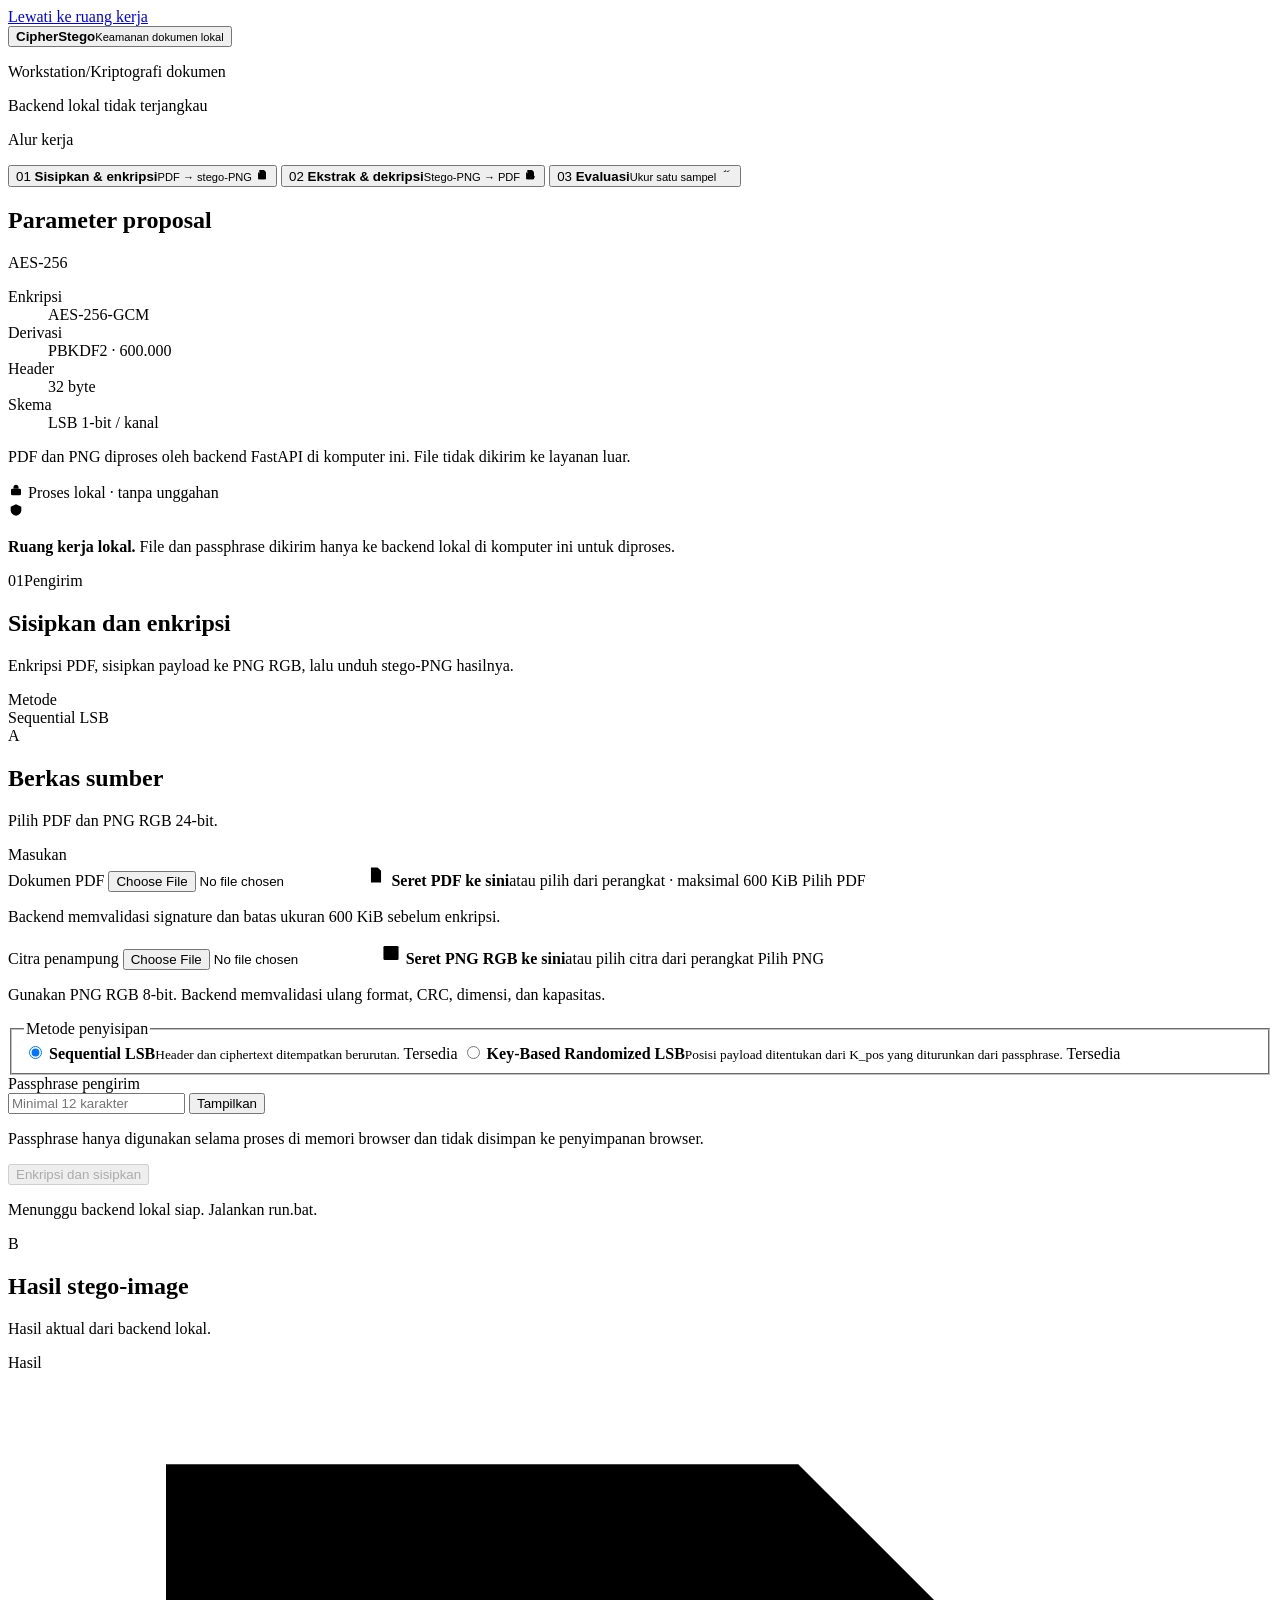
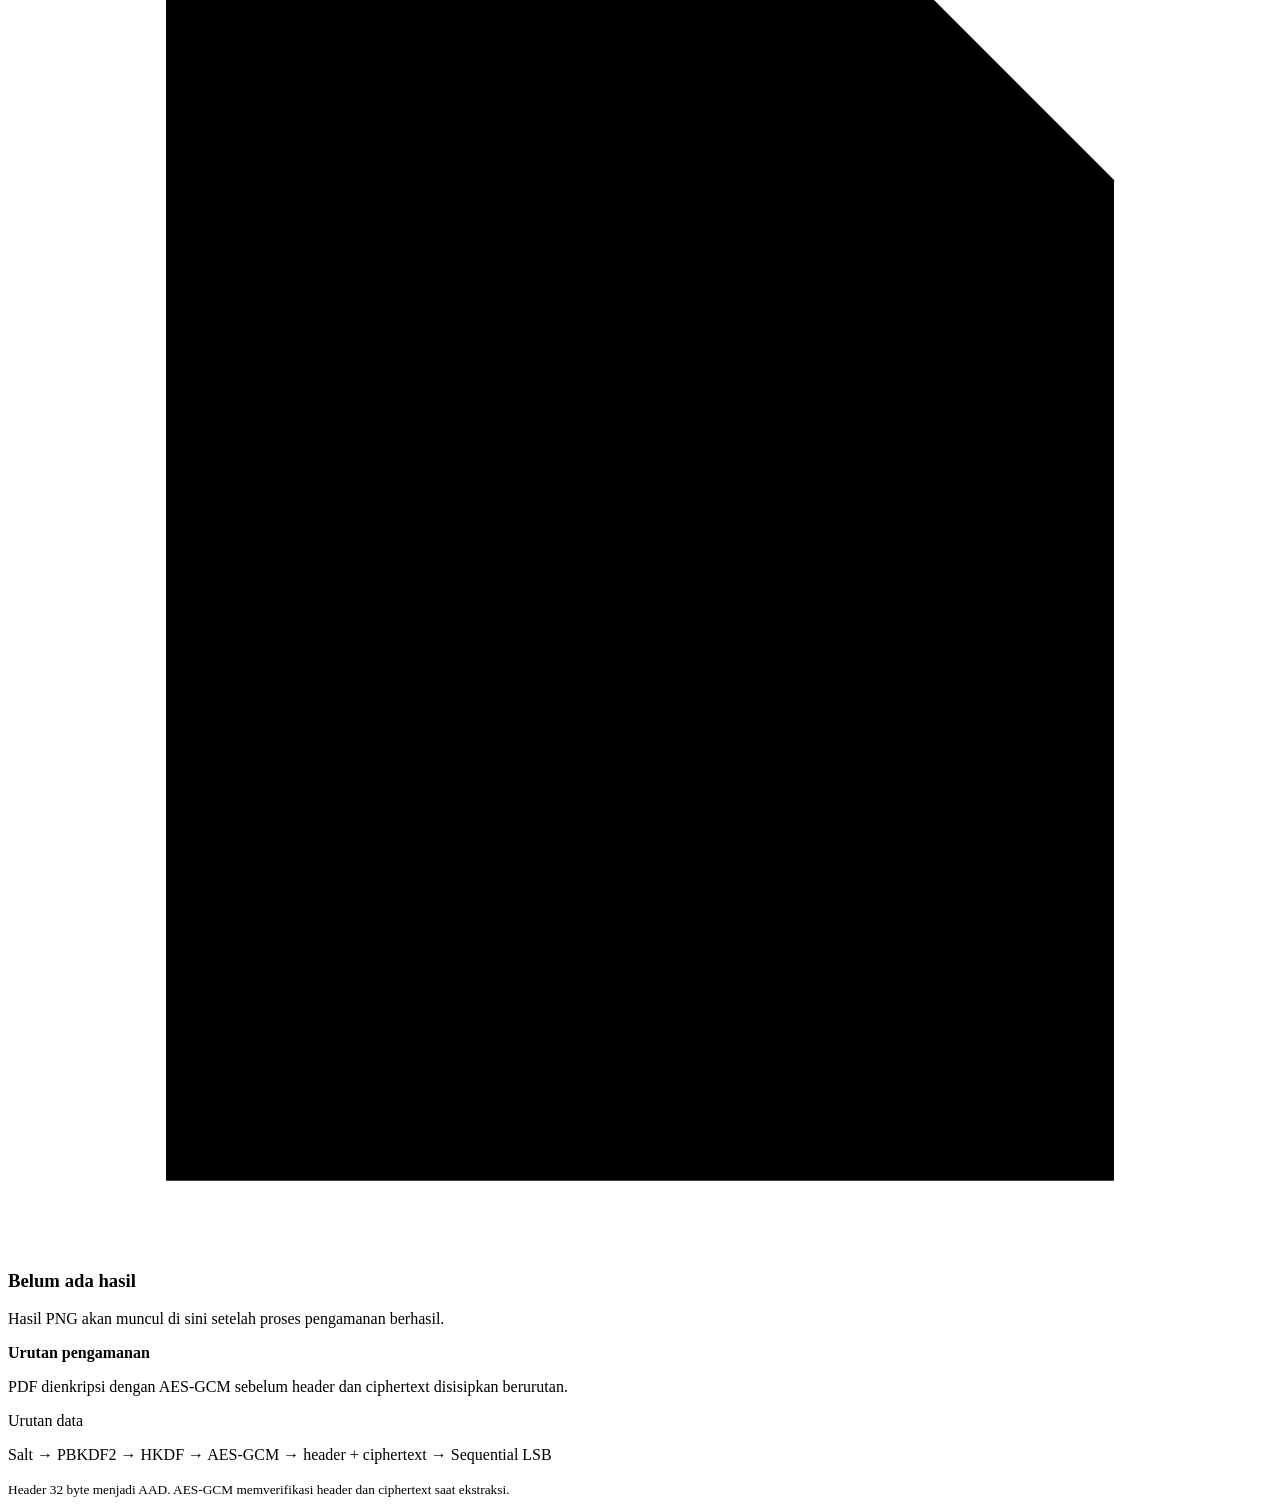
==== commit db5f4160: "Update Tampilan" ====
--- a/frontend/index.html
+++ b/frontend/index.html
@@ -4,299 +4,545 @@
   <meta charset="utf-8">
   <meta name="viewport" content="width=device-width, initial-scale=1">
   <meta name="color-scheme" content="light">
-  <meta name="theme-color" content="#f4f5f3">
-  <title>CipherStego | Workstation Keamanan Dokumen</title>
-  <link rel="stylesheet" href="/styles.css">
-  <script src="/app.js" defer></script>
+  <meta name="theme-color" content="#f7f9fc">
+  <title>CipherStego Console | Workstation Keamanan Dokumen</title>
+  <link rel="preconnect" href="https://fonts.googleapis.com">
+  <link rel="preconnect" href="https://fonts.gstatic.com" crossorigin>
+  <link rel="stylesheet" href="https://fonts.googleapis.com/css2?family=Geist:wght@400;500;600;700&family=Inter:wght@400;500;600&family=JetBrains+Mono:wght@400;500&display=swap">
+  <style>
+    /* OD-LAYOUT-PRIMITIVES v1 — structure only: display, flex/grid, overflow, wrapping, ratio, geometry.
+       Put this @layer first; product CSS outside the layer wins ordinary layout rules.
+       Native hidden and closed-dialog states take precedence over component display rules. */
+    @layer od-layout {
+      [hidden]:not([hidden="until-found" i]) { display: none !important; }
+      dialog:not([open]) { display: none !important; }
+
+      :where(.od-stack,.od-row,.od-row-top,.od-cluster,.od-grid,.od-field,.od-stat,.od-cell,.od-tile) > :where(*) { min-width: 0; }
+
+      /* containers */
+      .od-stack   { display: flex; flex-direction: column; gap: var(--od-gap, 8px); }
+      .od-row     { display: flex; align-items: center; gap: var(--od-gap, 8px); }
+      .od-row-top { display: flex; align-items: flex-start; gap: var(--od-gap, 8px); }
+      .od-cluster { display: flex; flex-wrap: wrap; align-items: center; gap: var(--od-gap, 8px); }
+      .od-fill    { flex: 1 1 0; min-width: 0; }
+      .od-fixed   { flex: none; }
+      .od-grid    { display: grid; gap: var(--od-gap, 12px); grid-template-columns: repeat(var(--od-cols, 3), minmax(0, 1fr)); }
+
+      /* stacked information: each piece is its own line — never sibling inline spans */
+      .od-stat, .od-field, .od-cell { display: grid; gap: var(--od-gap, 2px); }
+      :where(.od-stat,.od-field,.od-cell) > :where(*) { display: block; }
+      .od-tile { display: grid; grid-template-rows: auto 1fr; }
+      :where(.od-tile) > :where(*) { display: block; }
+
+      /* media keeps its intrinsic ratio by default; never a distorted or cropped
+         cover by accident. height:auto lets the ratio win over an <img height="…">
+         attribute. Cropping to a uniform box is an explicit opt-in: set --od-ratio
+         AND add .od-media-cover together (per the core rule, only where a crop is
+         deliberate — tile thumbs, decorative fills — never on full-frame content). */
+      .od-media { display: block; width: 100%; height: auto; aspect-ratio: var(--od-ratio, auto); }
+      .od-media-cover { object-fit: cover; }
+
+      /* functional inline SVG icons opt into bounded geometry; content SVGs keep their own */
+      .od-icon { display: inline-block; inline-size: var(--od-icon-size, 1em); block-size: var(--od-icon-size, 1em); flex: none; }
+
+      /* data text only — authored copy is rewritten to its budget instead */
+      .od-truncate { display: block; max-width: 100%; overflow: hidden; white-space: nowrap; text-overflow: ellipsis; }
+      .od-clamp-2, .od-clamp-3 { display: -webkit-box; -webkit-box-orient: vertical; overflow: hidden; overflow-wrap: anywhere; }
+      .od-clamp-2 { -webkit-line-clamp: 2; }
+      .od-clamp-3 { -webkit-line-clamp: 3; }
+      .od-lines-2 { min-height: calc(2 * 1.4em); }   /* block-level reservation for a shared baseline */
+      .od-nowrap  { white-space: nowrap; }           /* 数字+单位 · 价格+起 · 日期+星期 */
+      .od-keep    { word-break: keep-all; overflow-wrap: anywhere; } /* CJK labels break at spaces / <wbr> first */
+
+      /* screen skeleton (optional): bars take their own space, the middle scrolls — no padding guessed for chrome */
+      .od-screen { display: grid; grid-template-rows: auto minmax(0, 1fr) auto; height: 100%; }
+      .od-scroll { overflow-y: auto; overscroll-behavior: contain; min-height: 0; }
+
+      /* horizontal rail: the next item peeks at the edge; trailing room survives overflow */
+      .od-rail { display: flex; gap: var(--od-gap, 8px); overflow-x: auto; scroll-snap-type: x proximity; scrollbar-width: none;
+                 padding-inline: var(--od-rail-pad, 16px); scroll-padding-inline: var(--od-rail-pad, 16px); }
+      .od-rail::-webkit-scrollbar { display: none; }
+      :where(.od-rail) > :where(*) { flex: none; scroll-snap-align: start; }
+      :where(.od-rail) > :where(:last-child) { margin-inline-end: var(--od-rail-pad, 16px); }
+
+      .od-spacer { flex: none; visibility: hidden; pointer-events: none; }
+      .od-touch  { min-width: 44px; min-height: 44px; }
+    }
+    :root [hidden]:where(:not([hidden="until-found" i])) { display: none; }
+    /* /OD-LAYOUT-PRIMITIVES v1 */
+  </style>
+  <link rel="stylesheet" href="redesign.css">
+  <script src="app.js" defer></script>
 </head>
 <body>
-  <header class="topbar">
+  <a class="skip-link" href="#workspace">Lewati ke ruang kerja</a>
+
+  <header class="command-bar">
     <button class="brand" id="brand-home" type="button" aria-label="Buka Sisipkan dan enkripsi">
       <span class="brand-mark" aria-hidden="true"><span></span><span></span><span></span></span>
       <span class="brand-copy"><strong>CipherStego</strong><small>Keamanan dokumen lokal</small></span>
     </button>
-    <div class="topbar-status">
+    <p class="crumbs"><span>Workstation</span><span class="crumb-sep" aria-hidden="true">/</span><span>Kriptografi dokumen</span></p>
+    <div class="topbar-status" role="status" aria-live="polite">
       <span class="status-pip" aria-hidden="true"></span>
-      <span id="backend-status" role="status" aria-live="polite">Memeriksa backend lokal</span>
+      <span id="backend-status">Memeriksa backend lokal</span>
     </div>
   </header>
 
-  <aside class="sidebar" id="sidebar">
-    <div class="nav-group">
-      <p class="nav-caption">WORKSPACE</p>
+  <aside class="rail" id="sidebar">
+    <div class="rail-block">
+      <p class="rail-caption">Alur kerja</p>
       <nav class="main-nav" aria-label="Navigasi utama">
         <button type="button" class="nav-link active" data-view="embed" aria-current="page">
-          <svg class="nav-icon" viewBox="0 0 24 24" aria-hidden="true"><path d="M6 3.75h8l4 4v12.5H6z"/><path d="M14 3.75v4h4M9 13h6M9 16.5h6"/><path d="M3.75 7v13.25H16"/></svg>
-          <span>Sisipkan &amp; enkripsi</span>
+          <span class="nav-index" aria-hidden="true">01</span>
+          <span class="nav-copy"><strong>Sisipkan &amp; enkripsi</strong><small>PDF → stego-PNG</small></span>
+          <svg class="od-icon nav-icon" viewBox="0 0 24 24" aria-hidden="true"><path d="M6 3.75h8l4 4v12.5H6z"/><path d="M14 3.75v4h4M9 13h6M9 16.5h6"/><path d="M3.75 7v13.25H16"/></svg>
         </button>
         <button type="button" class="nav-link" data-view="extract">
-          <svg class="nav-icon" viewBox="0 0 24 24" aria-hidden="true"><path d="M6 3.75h8l4 4v12.5H6z"/><path d="M14 3.75v4h4M9 13h6M9 16.5h4"/><path d="M3.75 7v13.25H16"/><path d="M17.5 13.5 20 16l-2.5 2.5M20 16h-5"/></svg>
-          <span>Ekstrak &amp; dekripsi</span>
+          <span class="nav-index" aria-hidden="true">02</span>
+          <span class="nav-copy"><strong>Ekstrak &amp; dekripsi</strong><small>Stego-PNG → PDF</small></span>
+          <svg class="od-icon nav-icon" viewBox="0 0 24 24" aria-hidden="true"><path d="M6 3.75h8l4 4v12.5H6z"/><path d="M14 3.75v4h4M9 13h6M9 16.5h4"/><path d="M3.75 7v13.25H16"/><path d="M17.5 13.5 20 16l-2.5 2.5M20 16h-5"/></svg>
         </button>
         <button type="button" class="nav-link" data-view="evaluate">
-          <svg class="nav-icon" viewBox="0 0 24 24" aria-hidden="true"><path d="M4 19.5h16M6.5 16V10M11.75 16V5M17 16v-3.5"/><path d="M5.5 7.5 10 4l4 3 4.5-3"/></svg>
-          <span>Evaluasi</span>
+          <span class="nav-index" aria-hidden="true">03</span>
+          <span class="nav-copy"><strong>Evaluasi</strong><small>Ukur satu sampel</small></span>
+          <svg class="od-icon nav-icon" viewBox="0 0 24 24" aria-hidden="true"><path d="M4 19.5h16M6.5 16V10M11.75 16V5M17 16v-3.5"/><path d="M5.5 7.5 10 4l4 3 4.5-3"/></svg>
         </button>
       </nav>
     </div>
 
     <section class="spec-panel" aria-labelledby="spec-title">
-      <div class="spec-heading"><span class="spec-rule" aria-hidden="true"></span><h2 id="spec-title">Parameter proposal</h2></div>
-      <dl>
-        <dt>Enkripsi</dt><dd>AES-256-GCM</dd>
-        <dt>Derivasi</dt><dd>PBKDF2 · 600.000</dd>
-        <dt>Header</dt><dd>32 byte</dd>
-        <dt>Metode aktif</dt><dd>Sequential LSB</dd>
+      <div class="spec-head">
+        <h2 id="spec-title">Parameter proposal</h2>
+        <span class="spec-tag">AES-256</span>
+      </div>
+      <dl class="spec-list">
+        <div><dt>Enkripsi</dt><dd>AES-256-GCM</dd></div>
+        <div><dt>Derivasi</dt><dd>PBKDF2 · 600.000</dd></div>
+        <div><dt>Header</dt><dd>32 byte</dd></div>
+        <div><dt>Skema</dt><dd>LSB 1-bit / kanal</dd></div>
       </dl>
-      <p>PDF dan PNG diproses oleh backend FastAPI di komputer ini. File tidak dikirim ke layanan luar.</p>
+      <p class="spec-note">PDF dan PNG diproses oleh backend FastAPI di komputer ini. File tidak dikirim ke layanan luar.</p>
     </section>
+
+    <div class="rail-foot">
+      <svg class="od-icon" viewBox="0 0 24 24" aria-hidden="true"><rect x="4.5" y="10" width="15" height="10" rx="2"/><path d="M8.25 10V7.75a3.75 3.75 0 0 1 7.5 0V10"/></svg>
+      <span>Proses lokal · tanpa unggahan</span>
+    </div>
   </aside>
 
-  <main class="workspace">
+  <main class="workspace" id="workspace">
     <div class="local-notice" role="note">
-      <svg viewBox="0 0 24 24" aria-hidden="true"><path d="M12 3.5 20 7v5.2c0 4.2-3.1 7.1-8 8.3-4.9-1.2-8-4.1-8-8.3V7z"/><path d="m9 12 2 2 4-4"/></svg>
+      <svg class="od-icon" viewBox="0 0 24 24" aria-hidden="true"><path d="M12 3.5 20 7v5.2c0 4.2-3.1 7.1-8 8.3-4.9-1.2-8-4.1-8-8.3V7z"/><path d="m9 12 2 2 4-4"/></svg>
       <p><strong>Ruang kerja lokal.</strong> File dan passphrase dikirim hanya ke backend lokal di komputer ini untuk diproses.</p>
     </div>
 
     <section class="view active" id="view-embed" aria-labelledby="embed-title">
       <header class="page-heading">
-        <div>
-          <p class="eyebrow">01 / PENGIRIM</p>
+        <div class="heading-main">
+          <p class="eyebrow"><span>01</span>Pengirim</p>
           <h1 id="embed-title" tabindex="-1">Sisipkan dan enkripsi</h1>
-          <p class="page-intro">Enkripsi PDF, sisipkan payload ke PNG RGB, lalu unduh hasilnya.</p>
-        </div>
-        <div class="method-stamp"><span class="stamp-dot" aria-hidden="true"></span><span id="embed-method-stamp">Sequential LSB</span></div>
+          <p class="page-intro">Enkripsi PDF, sisipkan payload ke PNG RGB, lalu unduh stego-PNG hasilnya.</p>
+        </div>
+        <div class="heading-aside">
+          <span class="meta-label">Metode</span>
+          <div class="method-stamp"><span class="stamp-dot" aria-hidden="true"></span><span id="embed-method-stamp">Sequential LSB</span></div>
+        </div>
       </header>
 
       <div class="work-grid">
         <section class="panel input-panel" aria-labelledby="sender-files-title">
           <div class="panel-heading">
             <span class="step-mark" aria-hidden="true">A</span>
-            <div><h2 id="sender-files-title">Berkas sumber</h2><p>Pilih PDF dan PNG RGB 24-bit.</p></div>
-          </div>
-
-          <div class="field-block">
-            <span class="field-label" id="pdf-label">Dokumen PDF</span>
-            <label class="drop-zone" for="embed-pdf" data-drop-zone data-for="embed-pdf">
-              <input class="file-input" id="embed-pdf" type="file" accept="application/pdf,.pdf" aria-labelledby="pdf-label" aria-describedby="pdf-help">
-              <svg class="upload-glyph" viewBox="0 0 24 24" aria-hidden="true"><path d="M6.5 3.75h7l4 4v12.5h-11z"/><path d="M13.5 3.75v4h4M9 14h6M12 17V10m-2.5 2.5L12 10l2.5 2.5"/></svg>
-              <span class="drop-copy"><strong>Seret PDF ke sini</strong><span>atau pilih dari perangkat · maksimal 600 KiB</span></span>
-              <span class="choose-file">Pilih PDF</span>
-            </label>
-            <p class="field-help" id="pdf-help">Backend memvalidasi signature dan batas ukuran 600 KiB sebelum enkripsi.</p>
-            <div class="file-summary" id="embed-pdf-summary" role="status" aria-live="polite" hidden></div>
-          </div>
-
-          <div class="field-block">
-            <span class="field-label" id="cover-label">Citra penampung</span>
-            <label class="drop-zone" for="embed-cover" data-drop-zone data-for="embed-cover">
-              <input class="file-input" id="embed-cover" type="file" accept="image/png,.png" aria-labelledby="cover-label" aria-describedby="cover-help">
-              <svg class="upload-glyph" viewBox="0 0 24 24" aria-hidden="true"><rect x="3.75" y="4.25" width="16.5" height="15.5" rx="1.5"/><circle cx="9" cy="9" r="1.5"/><path d="m5 17 5-5 3 3 2-2 4 4"/></svg>
-              <span class="drop-copy"><strong>Seret PNG RGB ke sini</strong><span>atau pilih citra dari perangkat</span></span>
-              <span class="choose-file">Pilih PNG</span>
-            </label>
-            <p class="field-help" id="cover-help">Gunakan PNG RGB 8-bit. Backend memvalidasi ulang format, CRC, dimensi, dan kapasitas.</p>
-            <div class="file-summary" id="embed-cover-summary" role="status" aria-live="polite" hidden></div>
-            <div class="capacity-readout" id="capacity-readout" hidden>
-              <div><span>Kapasitas untuk PDF</span><strong id="capacity-value">Belum dihitung</strong></div>
-              <div class="capacity-track" aria-hidden="true"><span id="capacity-bar"></span></div>
-              <p id="capacity-detail">Kapasitas mempertimbangkan header 32 byte dan tag GCM 16 byte.</p>
-            </div>
-            <div class="preview-frame" id="cover-preview-frame" hidden>
-              <img id="cover-preview" alt="Pratinjau citra penampung yang dipilih">
-              <span class="preview-caption" id="cover-preview-caption"></span>
-            </div>
-          </div>
-
-          <fieldset class="method-choice">
-            <legend>Metode penyisipan</legend>
-            <label class="method-option selected">
-              <input type="radio" name="embed-mode" value="sequential" checked>
-              <span><strong>Sequential LSB</strong><small>Header dan ciphertext ditempatkan berurutan.</small></span>
-              <span class="available-mark">Tersedia</span>
-            </label>
-            <label class="method-option">
-              <input type="radio" name="embed-mode" value="randomized" aria-describedby="randomized-note">
-              <span><strong>Key-Based Randomized LSB</strong><small id="randomized-note">Posisi payload ditentukan dari K_pos yang diturunkan dari passphrase.</small></span>
-              <span class="available-mark">Tersedia</span>
-            </label>
-          </fieldset>
-          <p class="field-help" id="embed-kpos-note" hidden>K_pos berasal dari HKDF dan dipakai lokal untuk menyusun ulang urutan posisi. Kunci tidak dikirim kembali ke browser.</p>
-
-          <div class="field-block passphrase-block">
-            <label class="field-label" for="embed-pass">Passphrase pengirim</label>
-            <div class="password-control"><input id="embed-pass" type="password" autocomplete="off" minlength="12" placeholder="Minimal 12 karakter"><button class="text-button" type="button" data-toggle-password="embed-pass" aria-pressed="false">Tampilkan</button></div>
-            <p class="field-help">Passphrase hanya digunakan selama proses di memori browser dan tidak disimpan ke penyimpanan browser.</p>
-          </div>
-
-          <div class="action-block">
-            <button class="button primary" id="embed-submit" type="button" disabled aria-describedby="embed-status">Enkripsi dan sisipkan</button>
-            <p class="status" id="embed-status" role="status" aria-live="polite">Pilih PDF, PNG RGB, dan passphrase untuk memulai.</p>
+            <div class="panel-title">
+              <h2 id="sender-files-title">Berkas sumber</h2>
+              <p>Pilih PDF dan PNG RGB 24-bit.</p>
+            </div>
+            <span class="panel-tag">Masukan</span>
+          </div>
+          <div class="panel-body">
+            <div class="field-block">
+              <span class="field-label" id="pdf-label">Dokumen PDF</span>
+              <label class="drop-zone" for="embed-pdf" data-drop-zone data-for="embed-pdf">
+                <input class="file-input" id="embed-pdf" type="file" accept="application/pdf,.pdf" aria-labelledby="pdf-label" aria-describedby="pdf-help">
+                <span class="drop-glyph" aria-hidden="true"><svg class="od-icon" style="--od-icon-size:22px" viewBox="0 0 24 24"><path d="M6.5 3.75h7l4 4v12.5h-11z"/><path d="M13.5 3.75v4h4M9 14h6M12 17V10m-2.5 2.5L12 10l2.5 2.5"/></svg></span>
+                <span class="drop-copy"><strong>Seret PDF ke sini</strong><span>atau pilih dari perangkat · maksimal 600 KiB</span></span>
+                <span class="choose-file">Pilih PDF</span>
+              </label>
+              <p class="field-help" id="pdf-help">Backend memvalidasi signature dan batas ukuran 600 KiB sebelum enkripsi.</p>
+              <div class="file-summary" id="embed-pdf-summary" role="status" aria-live="polite" hidden></div>
+            </div>
+
+            <div class="field-block">
+              <span class="field-label" id="cover-label">Citra penampung</span>
+              <label class="drop-zone" for="embed-cover" data-drop-zone data-for="embed-cover">
+                <input class="file-input" id="embed-cover" type="file" accept="image/png,.png" aria-labelledby="cover-label" aria-describedby="cover-help">
+                <span class="drop-glyph" aria-hidden="true"><svg class="od-icon" style="--od-icon-size:22px" viewBox="0 0 24 24"><rect x="3.75" y="4.25" width="16.5" height="15.5" rx="1.5"/><circle cx="9" cy="9" r="1.5"/><path d="m5 17 5-5 3 3 2-2 4 4"/></svg></span>
+                <span class="drop-copy"><strong>Seret PNG RGB ke sini</strong><span>atau pilih citra dari perangkat</span></span>
+                <span class="choose-file">Pilih PNG</span>
+              </label>
+              <p class="field-help" id="cover-help">Gunakan PNG RGB 8-bit. Backend memvalidasi ulang format, CRC, dimensi, dan kapasitas.</p>
+              <div class="file-summary" id="embed-cover-summary" role="status" aria-live="polite" hidden></div>
+              <div class="capacity-readout" id="capacity-readout" hidden>
+                <div class="capacity-head">
+                  <div class="od-stat">
+                    <span class="micro-label">Kapasitas untuk PDF</span>
+                    <strong id="capacity-value">Belum dihitung</strong>
+                  </div>
+                  <span class="panel-tag">Slot RGB</span>
+                </div>
+                <div class="capacity-track" aria-hidden="true"><span id="capacity-bar"></span></div>
+                <p id="capacity-detail">Kapasitas mempertimbangkan header 32 byte dan tag GCM 16 byte.</p>
+              </div>
+              <div class="preview-frame" id="cover-preview-frame" hidden>
+                <img class="od-media" id="cover-preview" alt="Pratinjau citra penampung yang dipilih">
+                <span class="preview-caption" id="cover-preview-caption"></span>
+              </div>
+            </div>
+
+            <fieldset class="method-choice">
+              <legend>Metode penyisipan</legend>
+              <div class="method-grid">
+                <label class="method-option selected">
+                  <input type="radio" name="embed-mode" value="sequential" checked>
+                  <span class="method-copy"><strong>Sequential LSB</strong><small>Header dan ciphertext ditempatkan berurutan.</small></span>
+                  <span class="available-mark">Tersedia</span>
+                </label>
+                <label class="method-option">
+                  <input type="radio" name="embed-mode" value="randomized" aria-describedby="randomized-note">
+                  <span class="method-copy"><strong>Key-Based Randomized LSB</strong><small id="randomized-note">Posisi payload ditentukan dari K_pos yang diturunkan dari passphrase.</small></span>
+                  <span class="available-mark">Tersedia</span>
+                </label>
+              </div>
+            </fieldset>
+            <p class="field-help" id="embed-kpos-note" hidden>K_pos berasal dari HKDF dan dipakai lokal untuk menyusun ulang urutan posisi. Kunci tidak dikirim kembali ke browser.</p>
+
+            <div class="field-block passphrase-block">
+              <label class="field-label" for="embed-pass">Passphrase pengirim</label>
+              <div class="password-control">
+                <input id="embed-pass" type="password" autocomplete="off" minlength="12" placeholder="Minimal 12 karakter">
+                <button class="text-button" type="button" data-toggle-password="embed-pass" aria-pressed="false">Tampilkan</button>
+              </div>
+              <p class="field-help">Passphrase hanya digunakan selama proses di memori browser dan tidak disimpan ke penyimpanan browser.</p>
+            </div>
+
+            <div class="action-block">
+              <button class="button primary" id="embed-submit" type="button" disabled aria-describedby="embed-status">Enkripsi dan sisipkan</button>
+              <p class="status" id="embed-status" role="status" aria-live="polite">Pilih PDF, PNG RGB, dan passphrase untuk memulai.</p>
+            </div>
           </div>
         </section>
 
         <section class="panel output-panel" aria-labelledby="embed-output-title">
           <div class="panel-heading">
             <span class="step-mark output-mark" aria-hidden="true">B</span>
-            <div><h2 id="embed-output-title">Hasil stego-image</h2><p>Hasil aktual dari backend lokal.</p></div>
-          </div>
-          <div class="empty-state" id="embed-empty">
-            <div class="empty-document" aria-hidden="true"><span></span><span></span><span></span></div>
-            <h3>Belum ada hasil</h3>
-            <p>Hasil PNG akan muncul di sini setelah proses pengamanan berhasil.</p>
-          </div>
-          <div class="result-content" id="embed-result" hidden aria-live="polite">
-            <p class="status" id="embed-result-status" role="status"></p>
-            <div class="preview-frame result-preview"><img id="stego-result-preview" alt="Pratinjau stego-PNG hasil pengamanan"><span class="preview-caption" id="stego-result-caption"></span></div>
-            <dl class="result-metadata">
-              <div><dt>Metode</dt><dd id="embed-result-method"></dd></div>
-              <div><dt>Dimensi</dt><dd id="embed-result-dimensions"></dd></div>
-              <div><dt>Payload PDF</dt><dd id="embed-result-payload"></dd></div>
-              <div><dt>Kapasitas terpakai</dt><dd id="embed-result-capacity"></dd></div>
-              <div><dt>Waktu proses</dt><dd id="embed-result-time"></dd></div>
-              <div class="hash-row"><dt>SHA-256 PDF sumber</dt><dd id="embed-result-hash"></dd></div>
-            </dl>
-            <a class="button secondary download-link" id="stego-download" download>Unduh stego-PNG</a>
-          </div>
-          <div class="result-placeholder">
-            <span class="placeholder-rule" aria-hidden="true"></span>
-            <div><strong>Urutan pengamanan</strong><p>PDF dienkripsi dengan AES-GCM sebelum header dan ciphertext disisipkan berurutan.</p></div>
+            <div class="panel-title">
+              <h2 id="embed-output-title">Hasil stego-image</h2>
+              <p>Hasil aktual dari backend lokal.</p>
+            </div>
+            <span class="panel-tag">Hasil</span>
+          </div>
+          <div class="panel-body">
+            <div class="empty-state" id="embed-empty">
+              <svg class="empty-art" viewBox="0 0 48 56" aria-hidden="true"><path d="M6 3.5h24l12 12v38H6z"/><path d="M30 3.5v12h12"/><path d="M13 26h22M13 33h16M13 40h20"/></svg>
+              <h3>Belum ada hasil</h3>
+              <p>Hasil PNG akan muncul di sini setelah proses pengamanan berhasil.</p>
+            </div>
+            <div class="result-content" id="embed-result" hidden aria-live="polite">
+              <p class="status" id="embed-result-status" role="status"></p>
+              <div class="preview-frame result-preview">
+                <img class="od-media" id="stego-result-preview" alt="Pratinjau stego-PNG hasil pengamanan">
+                <span class="preview-caption" id="stego-result-caption"></span>
+              </div>
+              <dl class="result-metadata">
+                <div><dt>Metode</dt><dd id="embed-result-method"></dd></div>
+                <div><dt>Dimensi</dt><dd id="embed-result-dimensions"></dd></div>
+                <div><dt>Payload PDF</dt><dd id="embed-result-payload"></dd></div>
+                <div><dt>Kapasitas terpakai</dt><dd id="embed-result-capacity"></dd></div>
+                <div><dt>Waktu proses</dt><dd id="embed-result-time"></dd></div>
+                <div class="hash-row"><dt>SHA-256 PDF sumber</dt><dd id="embed-result-hash"></dd></div>
+              </dl>
+              <a class="button secondary download-link" id="stego-download" download>Unduh stego-PNG</a>
+            </div>
+            <div class="result-placeholder">
+              <strong>Urutan pengamanan</strong>
+              <p>PDF dienkripsi dengan AES-GCM sebelum header dan ciphertext disisipkan berurutan.</p>
+            </div>
           </div>
         </section>
       </div>
 
       <section class="process-note" aria-label="Urutan pengamanan">
-        <span class="process-label">URUTAN DATA</span>
-        <p id="embed-process-sequence">Salt → PBKDF2 → HKDF → AES-GCM → header + ciphertext → Sequential LSB</p>
-        <small>Header 32 byte menjadi AAD. AES-GCM memverifikasi header dan ciphertext saat ekstraksi.</small>
+        <span class="process-label">Urutan data</span>
+        <div class="process-body">
+          <p id="embed-process-sequence">Salt → PBKDF2 → HKDF → AES-GCM → header + ciphertext → Sequential LSB</p>
+          <small>Header 32 byte menjadi AAD. AES-GCM memverifikasi header dan ciphertext saat ekstraksi.</small>
+        </div>
       </section>
     </section>
 
     <section class="view" id="view-extract" aria-labelledby="extract-title" hidden>
       <header class="page-heading">
-        <div>
-          <p class="eyebrow">02 / PENERIMA</p>
+        <div class="heading-main">
+          <p class="eyebrow"><span>02</span>Penerima</p>
           <h1 id="extract-title" tabindex="-1">Ekstrak dan pulihkan</h1>
           <p class="page-intro">Ekstrak payload dan pulihkan PDF setelah autentikasi GCM berhasil.</p>
         </div>
-        <div class="method-stamp"><span class="stamp-dot" aria-hidden="true"></span><span id="extract-method-stamp">Sequential LSB</span></div>
+        <div class="heading-aside">
+          <span class="meta-label">Metode</span>
+          <div class="method-stamp"><span class="stamp-dot" aria-hidden="true"></span><span id="extract-method-stamp">Sequential LSB</span></div>
+        </div>
       </header>
 
       <div class="work-grid">
         <section class="panel input-panel" aria-labelledby="receiver-file-title">
-          <div class="panel-heading"><span class="step-mark" aria-hidden="true">A</span><div><h2 id="receiver-file-title">Stego-PNG</h2><p>Pilih gambar hasil penyisipan yang valid.</p></div></div>
-          <div class="field-block">
-            <span class="field-label" id="stego-label">Citra stego</span>
-            <label class="drop-zone" for="extract-stego" data-drop-zone data-for="extract-stego">
-              <input class="file-input" id="extract-stego" type="file" accept="image/png,.png" aria-labelledby="stego-label" aria-describedby="stego-help">
-              <svg class="upload-glyph" viewBox="0 0 24 24" aria-hidden="true"><rect x="3.75" y="4.25" width="16.5" height="15.5" rx="1.5"/><circle cx="9" cy="9" r="1.5"/><path d="m5 17 5-5 3 3 2-2 4 4"/></svg>
-              <span class="drop-copy"><strong>Seret stego-PNG ke sini</strong><span>atau pilih file dari perangkat</span></span>
-              <span class="choose-file">Pilih PNG</span>
-            </label>
-            <p class="field-help" id="stego-help">Pratinjau tidak membaca isi PDF. Header, ciphertext, dan tag GCM divalidasi oleh backend.</p>
-            <div class="file-summary" id="extract-stego-summary" role="status" aria-live="polite" hidden></div>
-            <div class="preview-frame receiver-preview" id="stego-preview-frame" hidden>
-              <img id="stego-preview" alt="Pratinjau stego-PNG yang dipilih">
-              <span class="preview-caption" id="stego-preview-caption"></span>
-            </div>
-          </div>
-
-          <div class="field-block passphrase-block">
-            <label class="field-label" for="extract-pass">Passphrase penerima</label>
-            <div class="password-control"><input id="extract-pass" type="password" autocomplete="off" minlength="12" placeholder="Masukkan passphrase pengirim"><button class="text-button" type="button" data-toggle-password="extract-pass" aria-pressed="false">Tampilkan</button></div>
-            <p class="field-help">Passphrase hanya digunakan selama proses di memori browser dan tidak disimpan ke penyimpanan browser.</p>
-          </div>
-
-          <fieldset class="method-choice">
-            <legend>Metode saat penyisipan</legend>
-            <label class="method-option selected"><input type="radio" name="extract-mode" value="sequential" checked><span><strong>Sequential LSB</strong><small>Baca header dan ciphertext secara berurutan.</small></span><span class="available-mark">Tersedia</span></label>
-            <label class="method-option"><input type="radio" name="extract-mode" value="randomized" aria-describedby="extract-randomized-note"><span><strong>Key-Based Randomized LSB</strong><small id="extract-randomized-note">Header dibaca berurutan; posisi ciphertext direkonstruksi dari K_pos.</small></span><span class="available-mark">Tersedia</span></label>
-          </fieldset>
-          <p class="field-help" id="extract-kpos-note" hidden>K_pos diturunkan dari passphrase dan salt pada header, lalu hanya digunakan lokal untuk merekonstruksi posisi payload.</p>
-
-          <div class="action-block">
-            <button class="button primary" id="extract-submit" type="button" disabled aria-describedby="extract-status">Ekstrak dan verifikasi</button>
-            <p class="status" id="extract-status" role="status" aria-live="polite">Pilih stego-PNG dan masukkan passphrase untuk memulai.</p>
-          </div>
-
-          <div class="tamper-note">
-            <span class="tamper-mark" aria-hidden="true">!</span>
-            <p><strong>Autentikasi payload</strong><br>Passphrase salah atau data yang berubah akan ditolak. PDF hanya tersedia setelah tag GCM valid.</p>
+          <div class="panel-heading">
+            <span class="step-mark" aria-hidden="true">A</span>
+            <div class="panel-title">
+              <h2 id="receiver-file-title">Stego-PNG</h2>
+              <p>Pilih gambar hasil penyisipan yang valid.</p>
+            </div>
+            <span class="panel-tag">Masukan</span>
+          </div>
+          <div class="panel-body">
+            <div class="field-block">
+              <span class="field-label" id="stego-label">Citra stego</span>
+              <label class="drop-zone" for="extract-stego" data-drop-zone data-for="extract-stego">
+                <input class="file-input" id="extract-stego" type="file" accept="image/png,.png" aria-labelledby="stego-label" aria-describedby="stego-help">
+                <span class="drop-glyph" aria-hidden="true"><svg class="od-icon" style="--od-icon-size:22px" viewBox="0 0 24 24"><rect x="3.75" y="4.25" width="16.5" height="15.5" rx="1.5"/><circle cx="9" cy="9" r="1.5"/><path d="m5 17 5-5 3 3 2-2 4 4"/></svg></span>
+                <span class="drop-copy"><strong>Seret stego-PNG ke sini</strong><span>atau pilih file dari perangkat</span></span>
+                <span class="choose-file">Pilih PNG</span>
+              </label>
+              <p class="field-help" id="stego-help">Pratinjau tidak membaca isi PDF. Header, ciphertext, dan tag GCM divalidasi oleh backend.</p>
+              <div class="file-summary" id="extract-stego-summary" role="status" aria-live="polite" hidden></div>
+              <div class="preview-frame receiver-preview" id="stego-preview-frame" hidden>
+                <img class="od-media" id="stego-preview" alt="Pratinjau stego-PNG yang dipilih">
+                <span class="preview-caption" id="stego-preview-caption"></span>
+              </div>
+            </div>
+
+            <div class="field-block passphrase-block">
+              <label class="field-label" for="extract-pass">Passphrase penerima</label>
+              <div class="password-control">
+                <input id="extract-pass" type="password" autocomplete="off" minlength="12" placeholder="Masukkan passphrase pengirim">
+                <button class="text-button" type="button" data-toggle-password="extract-pass" aria-pressed="false">Tampilkan</button>
+              </div>
+              <p class="field-help">Passphrase hanya digunakan selama proses di memori browser dan tidak disimpan ke penyimpanan browser.</p>
+            </div>
+
+            <fieldset class="method-choice">
+              <legend>Metode saat penyisipan</legend>
+              <div class="method-grid">
+                <label class="method-option selected">
+                  <input type="radio" name="extract-mode" value="sequential" checked>
+                  <span class="method-copy"><strong>Sequential LSB</strong><small>Baca header dan ciphertext secara berurutan.</small></span>
+                  <span class="available-mark">Tersedia</span>
+                </label>
+                <label class="method-option">
+                  <input type="radio" name="extract-mode" value="randomized" aria-describedby="extract-randomized-note">
+                  <span class="method-copy"><strong>Key-Based Randomized LSB</strong><small id="extract-randomized-note">Header dibaca berurutan; posisi ciphertext direkonstruksi dari K_pos.</small></span>
+                  <span class="available-mark">Tersedia</span>
+                </label>
+              </div>
+            </fieldset>
+            <p class="field-help" id="extract-kpos-note" hidden>K_pos diturunkan dari passphrase dan salt pada header, lalu hanya digunakan lokal untuk merekonstruksi posisi payload.</p>
+
+            <div class="action-block">
+              <button class="button primary" id="extract-submit" type="button" disabled aria-describedby="extract-status">Ekstrak dan verifikasi</button>
+              <p class="status" id="extract-status" role="status" aria-live="polite">Pilih stego-PNG dan masukkan passphrase untuk memulai.</p>
+            </div>
+
+            <div class="tamper-note">
+              <svg class="od-icon" viewBox="0 0 24 24" aria-hidden="true"><path d="M12 4.25 21 20H3z"/><path d="M12 10v4.25M12 17.25v.5"/></svg>
+              <p><strong>Autentikasi payload.</strong> Passphrase salah atau data yang berubah akan ditolak. PDF hanya tersedia setelah tag GCM valid.</p>
+            </div>
           </div>
         </section>
 
         <section class="panel output-panel" aria-labelledby="gcm-output-title">
-          <div class="panel-heading"><span class="step-mark output-mark" aria-hidden="true">B</span><div><h2 id="gcm-output-title">Autentikasi GCM</h2><p>PDF hanya dapat ditampilkan setelah tag valid.</p></div></div>
-          <div class="empty-state" id="extract-empty">
-            <div class="verification-seal" aria-hidden="true"><span></span></div>
-            <h3>Menunggu verifikasi</h3>
-            <p>PDF tidak akan dibuat atau ditampilkan sebelum autentikasi GCM berhasil.</p>
-          </div>
-          <div class="result-content" id="extract-result" hidden aria-live="polite">
-            <p class="status" id="extract-result-status" role="status"></p>
-            <dl class="result-metadata">
-              <div><dt>Metode</dt><dd id="extract-result-method"></dd></div>
-              <div><dt>Status autentikasi</dt><dd id="extract-result-auth"></dd></div>
-              <div><dt>Ukuran PDF pulih</dt><dd id="extract-result-size"></dd></div>
-              <div><dt>Waktu proses</dt><dd id="extract-result-time"></dd></div>
-              <div class="hash-row"><dt>SHA-256 PDF pulih</dt><dd id="extract-result-hash"></dd></div>
-            </dl>
-            <a class="button secondary download-link" id="pdf-download" download>Unduh PDF pulih</a>
-          </div>
-          <div class="result-placeholder">
-            <span class="placeholder-rule" aria-hidden="true"></span>
-            <div><strong>Aturan pemulihan</strong><p>Tag GCM memeriksa ciphertext serta header yang diteruskan sebagai AAD.</p></div>
+          <div class="panel-heading">
+            <span class="step-mark output-mark" aria-hidden="true">B</span>
+            <div class="panel-title">
+              <h2 id="gcm-output-title">Autentikasi GCM</h2>
+              <p>PDF hanya dapat ditampilkan setelah tag valid.</p>
+            </div>
+            <span class="panel-tag">Hasil</span>
+          </div>
+          <div class="panel-body">
+            <div class="empty-state" id="extract-empty">
+              <div class="verification-seal" aria-hidden="true"><span></span></div>
+              <h3>Menunggu verifikasi</h3>
+              <p>PDF tidak akan dibuat atau ditampilkan sebelum autentikasi GCM berhasil.</p>
+            </div>
+            <div class="result-content" id="extract-result" hidden aria-live="polite">
+              <p class="status" id="extract-result-status" role="status"></p>
+              <dl class="result-metadata">
+                <div><dt>Metode</dt><dd id="extract-result-method"></dd></div>
+                <div><dt>Status autentikasi</dt><dd id="extract-result-auth"></dd></div>
+                <div><dt>Ukuran PDF pulih</dt><dd id="extract-result-size"></dd></div>
+                <div><dt>Waktu proses</dt><dd id="extract-result-time"></dd></div>
+                <div class="hash-row"><dt>SHA-256 PDF pulih</dt><dd id="extract-result-hash"></dd></div>
+              </dl>
+              <a class="button secondary download-link" id="pdf-download" download>Unduh PDF pulih</a>
+            </div>
+            <div class="result-placeholder">
+              <strong>Aturan pemulihan</strong>
+              <p>Tag GCM memeriksa ciphertext serta header yang diteruskan sebagai AAD.</p>
+            </div>
           </div>
         </section>
       </div>
 
       <section class="process-note" aria-label="Batas autentikasi">
-        <span class="process-label">BATAS AUTENTIKASI</span>
-        <p>Tag valid menunjukkan data cocok dengan kunci bersama.</p>
-        <small>Tag tidak membuktikan identitas pengirim. SHA-256 dipakai sebagai pembanding integritas file, bukan autentikasi.</small>
+        <span class="process-label">Batas autentikasi</span>
+        <div class="process-body">
+          <p>Tag valid menunjukkan data cocok dengan kunci bersama.</p>
+          <small>Tag tidak membuktikan identitas pengirim. SHA-256 dipakai sebagai pembanding integritas file, bukan autentikasi.</small>
+        </div>
       </section>
     </section>
 
     <section class="view" id="view-evaluate" aria-labelledby="evaluate-title" hidden>
       <header class="page-heading">
-        <div>
-          <p class="eyebrow">03 / EVALUASI</p>
-          <h1 id="evaluate-title" tabindex="-1">Rencana pengujian</h1>
-          <p class="page-intro">Metrik dan perbandingan mengikuti skenario proposal.</p>
-        </div>
-        <div class="method-stamp pending-stamp"><span class="stamp-dot" aria-hidden="true"></span>Menunggu backend</div>
+        <div class="heading-main">
+          <p class="eyebrow"><span>03</span>Evaluasi</p>
+          <h1 id="evaluate-title" tabindex="-1">Evaluasi satu sampel</h1>
+          <p class="page-intro">Jalankan pengukuran nyata pada satu PDF dan satu cover PNG.</p>
+        </div>
+        <div class="heading-aside">
+          <span class="meta-label">Metode</span>
+          <div class="method-stamp" id="evaluate-method-stamp"><span class="stamp-dot" aria-hidden="true"></span>Sequential LSB</div>
+        </div>
       </header>
 
-      <section class="panel study-panel" aria-labelledby="study-title">
-        <div class="study-intro">
-          <div class="panel-heading"><span class="step-mark" aria-hidden="true">S</span><div><h2 id="study-title">Rancangan eksperimen</h2><p>API dapat mengevaluasi satu sampel; halaman ini belum mengirim permintaan evaluasi.</p></div></div>
-          <dl class="study-facts">
-            <div><dt>Payload</dt><dd>10 PDF · 10–600 KiB</dd></div>
-            <div><dt>Cover</dt><dd>3 PNG RGB · 1920 × 1080</dd></div>
-            <div><dt>Perbandingan</dt><dd>30 pasangan metode</dd></div>
-            <div><dt>Pengulangan waktu</dt><dd>5 kali per kombinasi</dd></div>
-          </dl>
-        </div>
-        <div class="table-section">
-          <div class="table-heading"><div><h2>Metrik penelitian</h2><p>Belum ada hasil eksperimen yang ditampilkan pada halaman ini.</p></div><span class="pending-label">Belum ada hasil</span></div>
-          <div class="table-wrap" role="region" aria-label="Tabel metrik penelitian" tabindex="0">
-            <table>
-              <thead><tr><th scope="col">Metrik</th><th scope="col">Sequential LSB</th><th scope="col">Key-Based Randomized LSB</th><th scope="col">Status</th></tr></thead>
-              <tbody>
-                <tr><th scope="row">MSE, PSNR, SSIM</th><td>MSE/PSNR tersedia melalui API</td><td>MSE/PSNR tersedia melalui API</td><td>SSIM belum terdefinisi lengkap</td></tr>
-                <tr><th scope="row">Waktu embedding dan extraction</th><td>Tersedia per permintaan API</td><td>Tersedia per permintaan API</td><td>Belum ada lima ulangan eksperimen</td></tr>
-                <tr><th scope="row">Chi-square dan RS analysis</th><td>Belum dianalisis</td><td>Belum dianalisis</td><td>Metodologi belum terdefinisi lengkap</td></tr>
-              </tbody>
-            </table>
-          </div>
-          <div class="evaluation-status" role="status"><span class="status-pip pending-pip" aria-hidden="true"></span><p>Endpoint evaluasi satu sampel tersedia; halaman ini belum menjalankan atau menyimpan pengukuran.</p></div>
-        </div>
-      </section>
+      <div class="work-grid evaluation-grid">
+        <section class="panel input-panel" aria-labelledby="evaluation-input-title">
+          <div class="panel-heading">
+            <span class="step-mark" aria-hidden="true">01</span>
+            <div class="panel-title">
+              <h2 id="evaluation-input-title">Masukan evaluasi</h2>
+              <p>Satu proses embed–extract dan pengukuran lokal.</p>
+            </div>
+            <span class="panel-tag">Masukan</span>
+          </div>
+          <div class="panel-body">
+            <div class="field-block">
+              <label class="field-label" for="evaluate-pdf">Dokumen PDF</label>
+              <label class="drop-zone" data-drop-zone data-for="evaluate-pdf" tabindex="0">
+                <input class="file-input" id="evaluate-pdf" type="file" accept=".pdf,application/pdf">
+                <span class="drop-glyph" aria-hidden="true"><svg class="od-icon" style="--od-icon-size:22px" viewBox="0 0 24 24"><path d="M12 16V4m0 0L7.5 8.5M12 4l4.5 4.5M4 14.5v5h16v-5"/></svg></span>
+                <span class="drop-copy"><strong>Pilih atau jatuhkan PDF</strong><span>Maksimum 600 KiB</span></span>
+                <span class="choose-file">Pilih PDF</span>
+              </label>
+              <div class="file-summary" id="evaluate-pdf-summary" hidden></div>
+            </div>
+
+            <div class="field-block">
+              <label class="field-label" for="evaluate-cover">Cover PNG</label>
+              <label class="drop-zone" data-drop-zone data-for="evaluate-cover" tabindex="0">
+                <input class="file-input" id="evaluate-cover" type="file" accept=".png,image/png">
+                <span class="drop-glyph" aria-hidden="true"><svg class="od-icon" style="--od-icon-size:22px" viewBox="0 0 24 24"><path d="M12 16V4m0 0L7.5 8.5M12 4l4.5 4.5M4 14.5v5h16v-5"/></svg></span>
+                <span class="drop-copy"><strong>Pilih atau jatuhkan PNG</strong><span>RGB 8-bit, maksimum 16 MiB</span></span>
+                <span class="choose-file">Pilih PNG</span>
+              </label>
+              <div class="file-summary" id="evaluate-cover-summary" hidden></div>
+              <figure class="preview-frame" id="evaluate-cover-frame" hidden>
+                <img class="od-media" id="evaluate-cover-preview" alt="Pratinjau cover PNG evaluasi">
+                <figcaption class="preview-caption" id="evaluate-cover-caption"></figcaption>
+              </figure>
+            </div>
+
+            <fieldset class="method-choice">
+              <legend>Metode penyisipan</legend>
+              <div class="method-grid">
+                <label class="method-option selected">
+                  <input type="radio" name="evaluate-mode" value="sequential" checked>
+                  <span class="method-copy"><strong>Sequential LSB</strong><small>Bit payload mengisi kanal RGB secara berurutan.</small></span>
+                </label>
+                <label class="method-option">
+                  <input type="radio" name="evaluate-mode" value="randomized">
+                  <span class="method-copy"><strong>Key-Based Randomized LSB</strong><small>Posisi payload diacak secara deterministik dari kunci.</small></span>
+                </label>
+              </div>
+            </fieldset>
+
+            <div class="field-block passphrase-block">
+              <label class="field-label" for="evaluate-pass">Passphrase</label>
+              <div class="password-control">
+                <input id="evaluate-pass" type="password" minlength="12" maxlength="1024" autocomplete="new-password" spellcheck="false" placeholder="Minimal 12 karakter">
+                <button class="text-button" type="button" data-toggle-password="evaluate-pass" aria-pressed="false">Tampilkan</button>
+              </div>
+              <p class="field-help">Hanya dikirim ke backend lokal untuk pengukuran; tidak disimpan di browser.</p>
+            </div>
+
+            <div class="action-block">
+              <button class="button primary" id="evaluate-submit" type="button" disabled>Jalankan evaluasi</button>
+              <p class="status" id="evaluate-status" role="status" aria-live="polite">Menunggu backend lokal siap.</p>
+            </div>
+          </div>
+        </section>
+
+        <section class="panel output-panel" aria-labelledby="evaluation-result-title">
+          <div class="panel-heading">
+            <span class="step-mark output-mark" aria-hidden="true">02</span>
+            <div class="panel-title">
+              <h2 id="evaluation-result-title">Hasil pengukuran</h2>
+              <p>Nilai berasal dari respons API untuk sampel ini.</p>
+            </div>
+            <span class="panel-tag">Hasil</span>
+          </div>
+          <div class="panel-body">
+            <div class="empty-state" id="evaluate-empty">
+              <svg class="empty-art" viewBox="0 0 48 56" aria-hidden="true"><path d="M6 3.5h24l12 12v38H6z"/><path d="M30 3.5v12h12"/><path d="M13 28h8M13 35h14M13 42h20"/><path d="M29 27.5 32 30.5 38 24.5"/></svg>
+              <h3>Belum ada hasil</h3>
+              <p>Pilih PDF, cover PNG, metode, dan passphrase untuk memulai.</p>
+            </div>
+            <div id="evaluate-result" hidden>
+              <div class="evaluation-status" id="evaluate-result-status" role="status">
+                <span class="status-pip" aria-hidden="true"></span>
+                <p></p>
+              </div>
+              <dl class="result-metadata evaluation-metadata">
+                <div><dt>Metode dan dimensi</dt><dd id="evaluation-method-size"></dd></div>
+                <div><dt>Pemulihan PDF</dt><dd id="evaluation-recovery"></dd></div>
+                <div class="hash-row"><dt>SHA-256 sumber / pulih</dt><dd id="evaluation-hash"></dd></div>
+              </dl>
+              <div class="result-table-section">
+                <div class="table-heading">
+                  <h2>Metrik visual</h2>
+                  <p>Nilai, satuan, dan status yang dilaporkan backend.</p>
+                </div>
+                <div class="table-wrap" role="region" aria-label="Hasil metrik visual" tabindex="0">
+                  <table>
+                    <thead><tr><th scope="col">Metrik</th><th scope="col">Nilai</th><th scope="col">Status / keterangan</th></tr></thead>
+                    <tbody id="evaluation-metrics"></tbody>
+                  </table>
+                </div>
+                <h3 class="evaluation-subheading">Waktu proses</h3>
+                <div class="table-wrap" role="region" aria-label="Waktu proses evaluasi" tabindex="0">
+                  <table>
+                    <thead><tr><th scope="col">Tahap</th><th scope="col">Waktu</th></tr></thead>
+                    <tbody id="evaluation-timings"></tbody>
+                  </table>
+                </div>
+                <h3 class="evaluation-subheading">Analisis steganalisis</h3>
+                <div id="evaluation-steganalysis" class="analysis-results"></div>
+              </div>
+            </div>
+            <div class="result-placeholder">
+              <strong>Interpretasi</strong>
+              <p>Evaluasi ini mengukur satu sampel dan tidak menyimpan hasil eksperimen.</p>
+            </div>
+          </div>
+        </section>
+      </div>
 
       <section class="process-note" aria-label="Batas interpretasi">
-        <span class="process-label">INTERPRETASI</span>
-        <p>Belum ada angka hasil pada halaman ini.</p>
-        <small>Pengujian satu pasangan tidak menggantikan dataset proposal. Chi-square dan RS analysis juga bukan bukti bahwa pesan tidak dapat dideteksi.</small>
+        <span class="process-label">Batasan</span>
+        <div class="process-body">
+          <p>Evaluasi halaman ini hanya mengukur satu sampel dan tidak menyimpan hasil eksperimen.</p>
+          <small>Hasil satu sampel bukan pengganti eksperimen proposal yang memiliki 30 kombinasi dan lima pengulangan waktu. Chi-square dan RS merupakan analisis indikatif; status tidak estimable/unreliable dan alasannya ditampilkan apa adanya.</small>
+        </div>
       </section>
     </section>
   </main>
